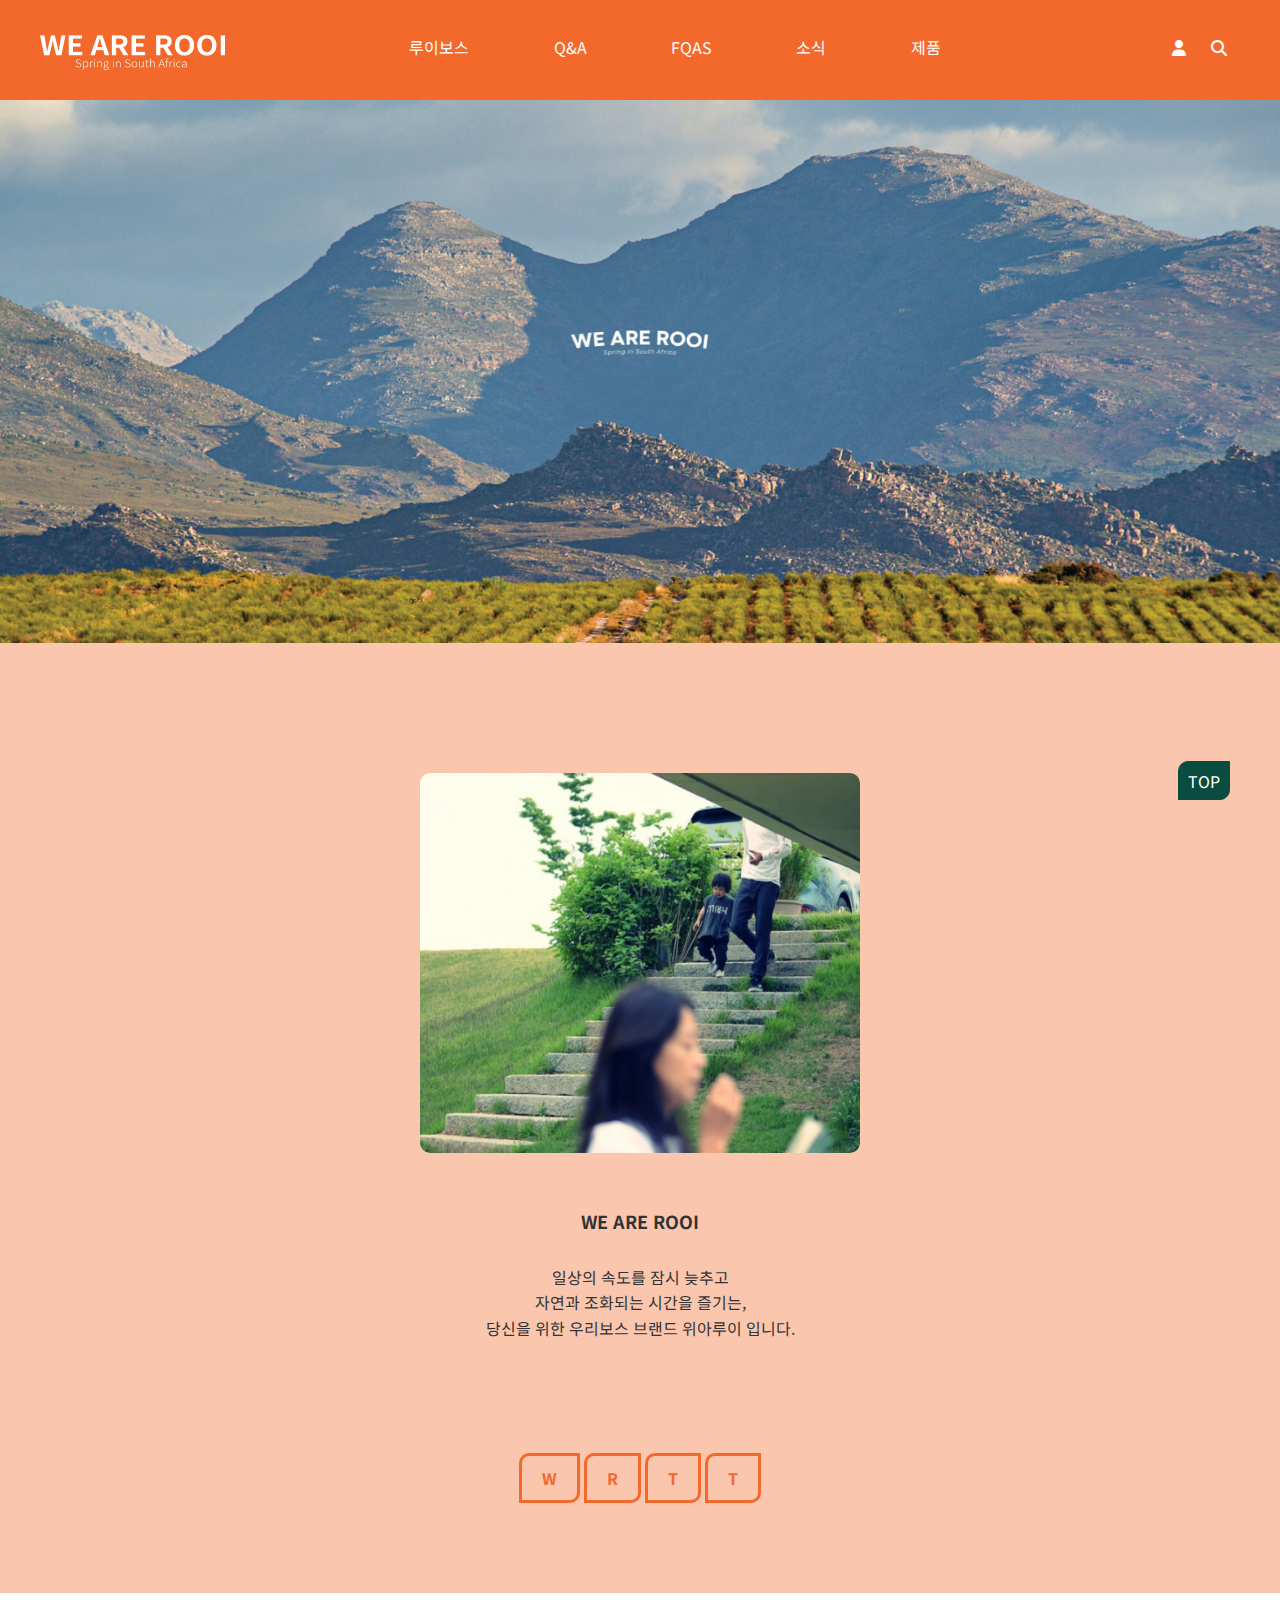
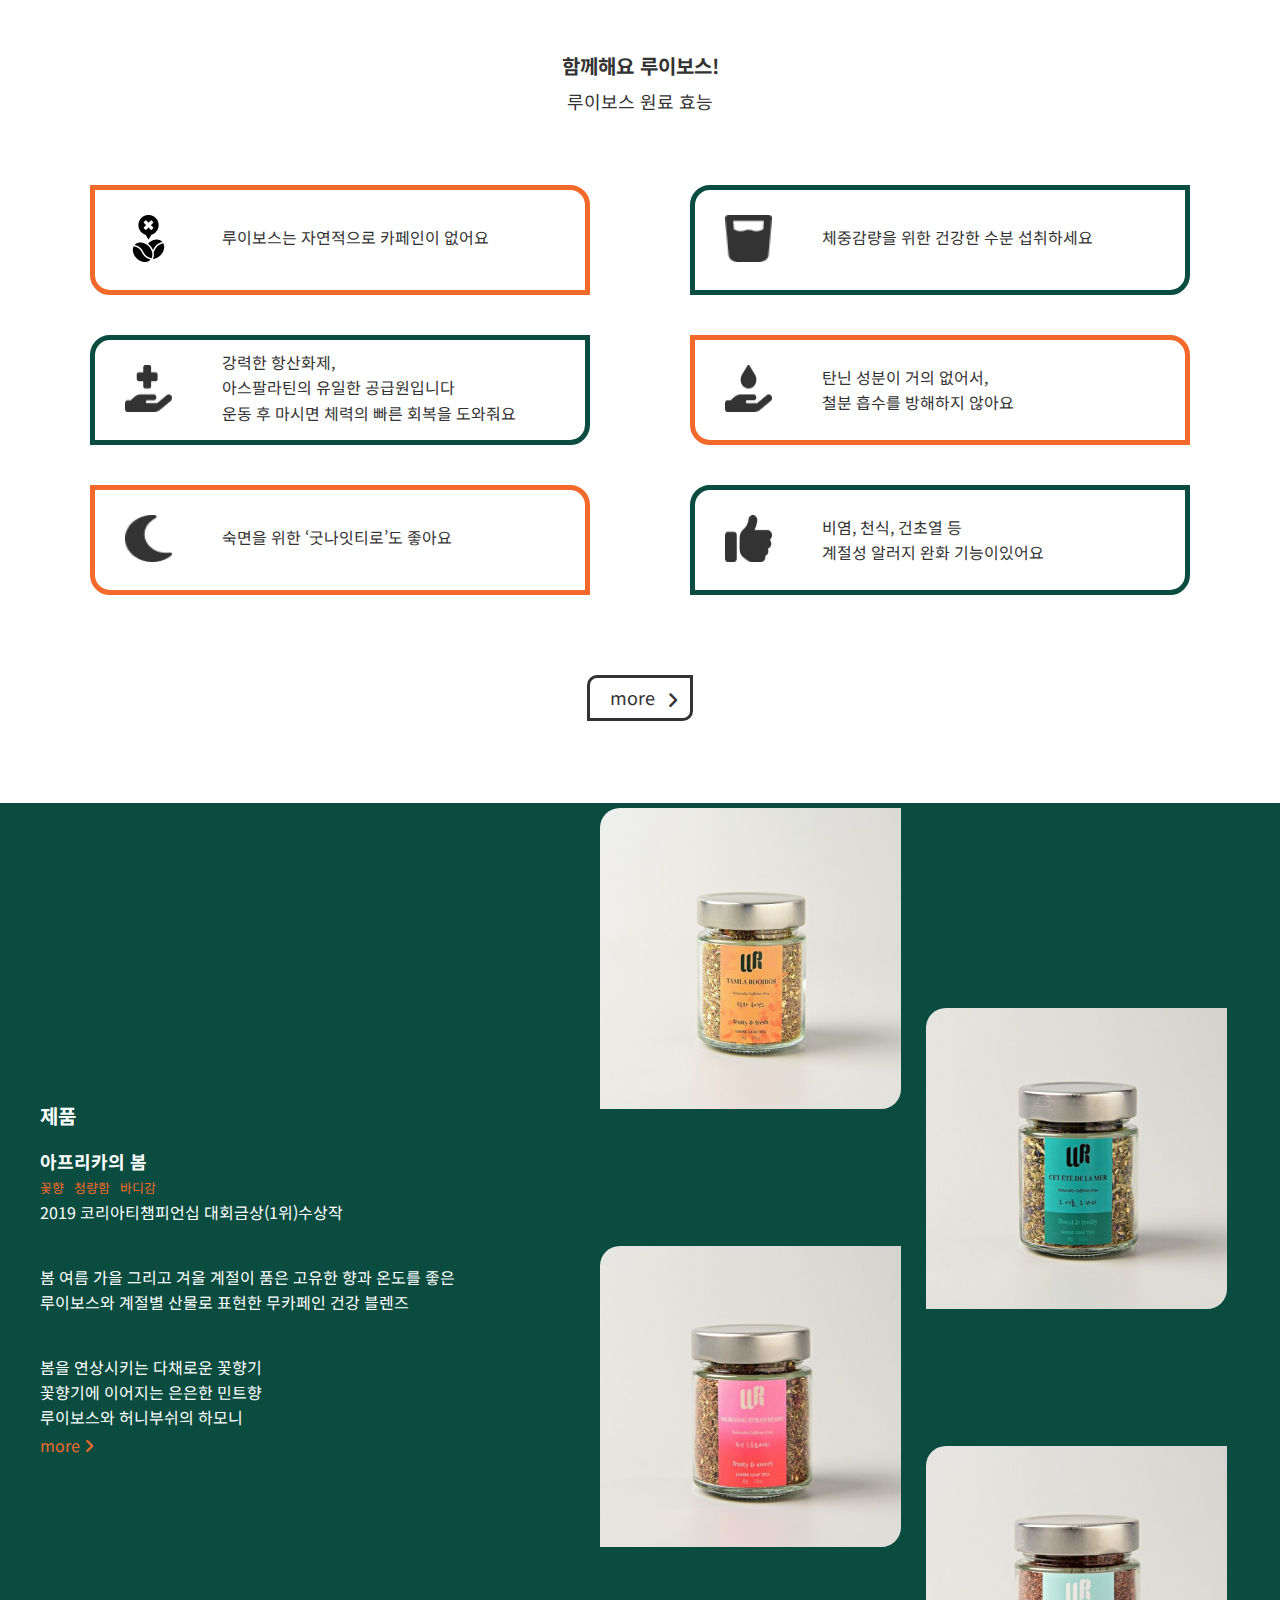
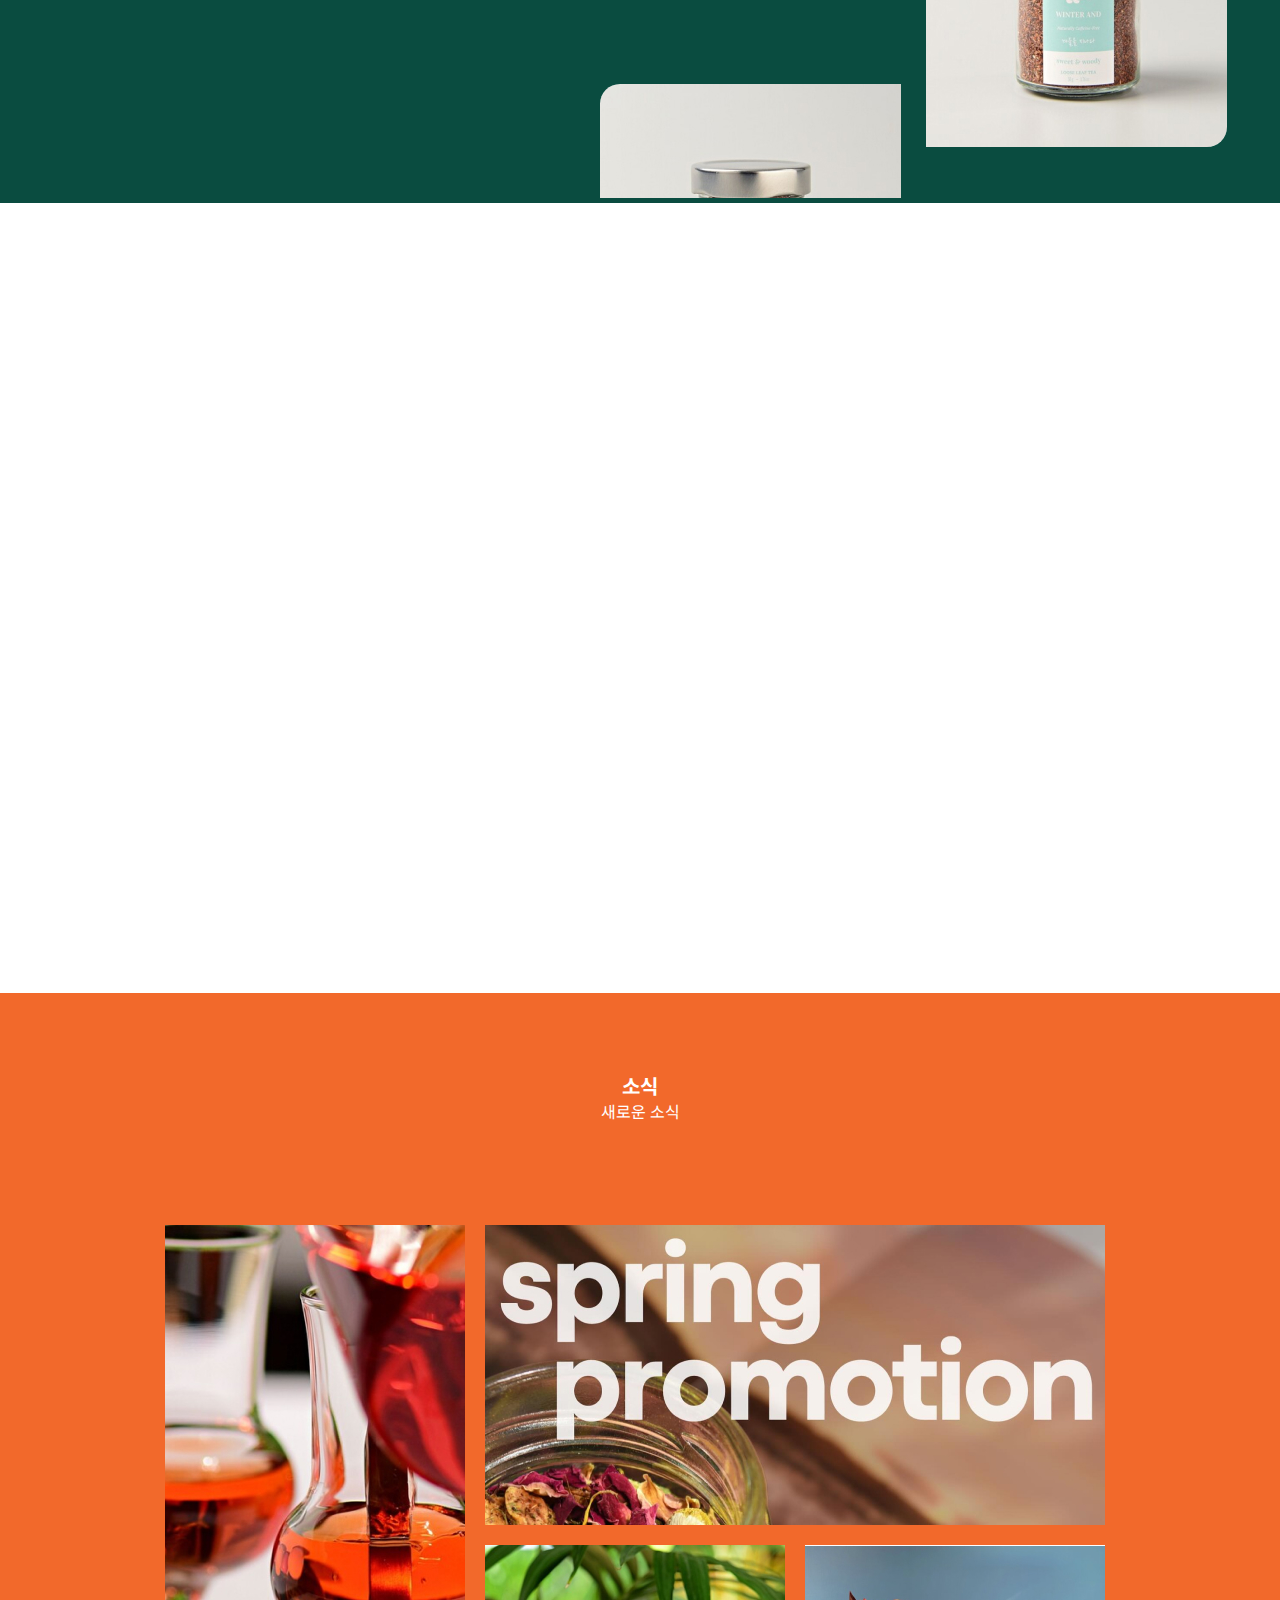
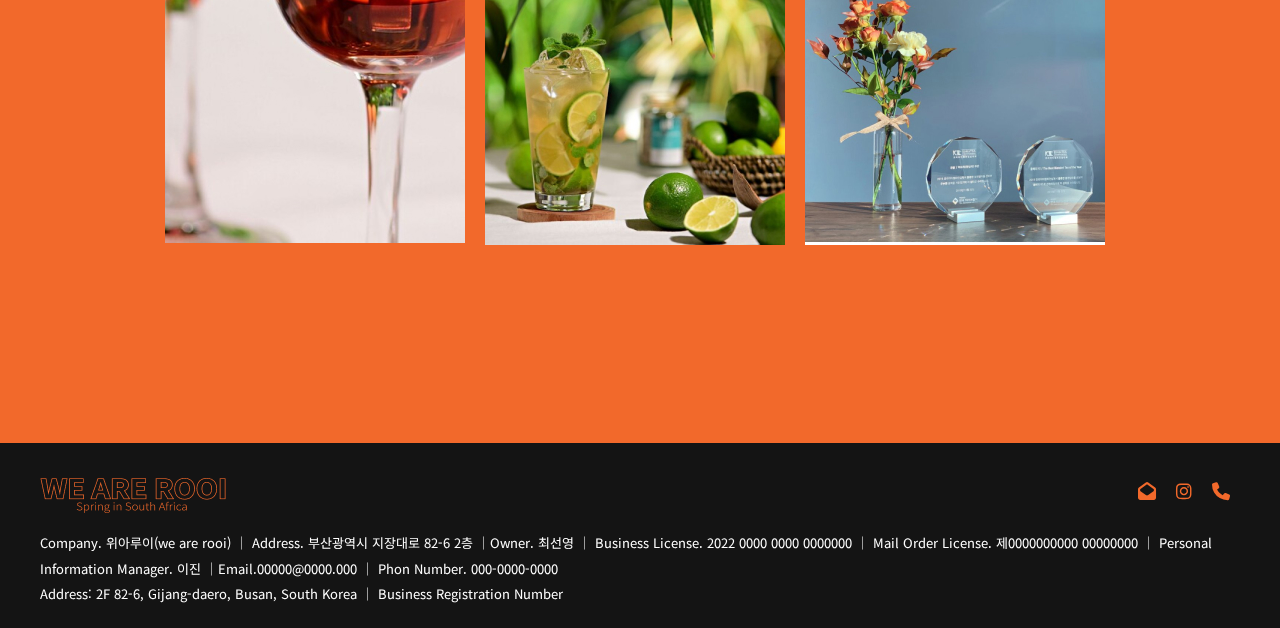
==== index.html @ 3dd84cbd "Add files via upload" ====
<!DOCTYPE html>
<html lang="ko">
<head>
  <meta charset="UTF-8">
  <meta name="viewport" content="width=device-width, initial-scale=1.0">
  <title>위아루이 프로젝트</title>
  <!--파비콘 이미지-->
  <link rel="shortcut icon" type="image/x-icon" href="./images/____QQn_icon.ico">
  <!--아이콘 이미지-->
  <link rel="stylesheet" href="https://cdnjs.cloudflare.com/ajax/libs/font-awesome/6.5.1/css/all.min.css">
  <!--초기화 서식-->
  <link href="./css/reset.css" rel="stylesheet" type="text/css">
  <!--공통서식-->
  <link href="./css/common.css" rel="stylesheet" type="text/css">
  <!--메인서식-->
  <link href="./css/main.css" rel="stylesheet" type="text/css">
  <!--스와이프 슬라이드 서식-->
  <link rel="stylesheet" href="https://cdn.jsdelivr.net/npm/swiper@11/swiper-bundle.min.css">


<style>
  .swiper {
      width: 100%;
      height: 100%;
    }

    .swiper-slide {
      text-align: center;
      font-size: 18px;
      background: #fff;
      display: flex;
      justify-content: center;
      align-items: center;
    }

    .swiper-slide img {
      display: block;
      width: 100%;
      height: 100%;
      object-fit: cover;
    }
    .swiper {
      margin-left: auto;
      margin-right: auto;
    }
</style>
</head>
<body>
  <!--헤더 영역 시작-->
  <header>
    <div class="h_eader">
    <nav class="gnb">
        <h1>
          <a href="#" title="">
            <img src="./images/h1_header.png" alt="헤더 로고">
          </a>
        </h1>

        <ul class="n_ul01">
          <li >
            <a href="#" title="루이보스">루이보스</a>
          </li>
          <li><a href="#" title="Q&A">Q&A</a></li>
          <li><a href="#" title="FQAS">FQAS</a></li>
          <li>
            <a href="#" title="소식">소식</a>
          </li>
          <li>
            <a href="#" title="제품">제품</a>
          </li>
        </ul>

        <ul class="n_ul02">
        <li>
          <a href="#" title="로그인">
            <i class="fa-solid fa-user"></i>
          </a>
        </li>
        <!--검색창-->
        <fieldset id="search_box">
          <input type="search" id="search">
          <label for="search">
            <i class="fa-solid fa-magnifying-glass"></i>
          </label>
        </fieldset>
      </ul>  
    </nav>

    <div class="h_bottom">
      <div class="h_bot">
        <nav>
          <ul >
            <li>
              <a href="#" title="루이보스란?">루이보스란?</a>
            </li>
            <li>
              <a href="#" title="효능">효능</a>
            </li>
          </ul>
  
          <ul></ul>
          <ul></ul>
          <ul class="hidden2">
            <li>
              <a href="#" title="프로모션">프로모션</a>
            </li>
            <li>
              <a href="#" title="인스타">인스타</a>
            </li>
          </ul>
  
          <ul class="hidden3">
            <li><a href="#" title="오리지널">오리지널</a></li>
            <li><a href="#" title="블렌딩">블렌딩</a></li>
            <li><a href="#" title="콤부차">콤부차</a></li>
            <li><a href="#" title="티웨어">티웨어</a></li>
          </ul>
        </nav>
      </div>
    </div>

  </div>
</header>

  <!--main-->
  <main>
    <div class="swiper mySwiper">
      <div class="swiper-wrapper">
        <div class="swiper-slide">
          <img src="./images/wearerooi_main.jpg" alt="슬라이드1">
        </div>
        <div class="swiper-slide">
          <img src="./images/wearerooi_main2.jpg" alt="슬라이드2">
        </div>
        <div class="swiper-slide">
          <img src="./images/wearerooi_main3.jpg" alt="슬라이드3">
        </div>
      </div>
      <!-- <div class="swiper-button-next"></div>
      <div class="swiper-button-prev"></div>
      <div class="swiper-pagination"></div> -->
    </div>


    <!--컨텐츠 1 / 버튼으로 넘어가는 슬라이드-->
    <section class="slide02" id="result">
      <h2 class="hide">컨텐츠 1</h2>
      <article>
        <div class="b_cont">
          <input type="radio" name="a" id="btn01" checked>
          <input type="radio" name="a" id="btn02">
          <input type="radio" name="a" id="btn03">
          <input type="radio" name="a" id="btn04">
        
          <div class="t_cont">
            <ul>
              <li>
                <img src="./images/slide1.jpg" alt="위아루이">
                  <h3>WE ARE ROOI</h3>
                  <p>일상의 속도를 잠시 늦추고 <br> 자연과 조화되는 시간을 즐기는, <br>
                  당신을 위한 우리보스 브랜드 위아루이 입니다.
                  </p>
              </li>
  
              <li>
                <img src="./images/slide2.jpg" alt="루이보스">
                  <h3>ROOIBOS</h3>
                  <p>
                  자연 친화적인 루이보스.
                  전 세계 6대 꽃의 왕국에서 18개월의 긴 시간 동안 천천히 자랍니다. 여름과 초가을
                  사이에 수확된 싱그러운 루이보스는 아프리카의 뜨거운 태양 아래 물과 바람을 받아  
                  들이며 발효됩니다. 이 때 루이보스는 38도의 온도로 14시간동안 땀을 흘리는데요
                  이 과정에서 루이보스만의 깊은 호박색과 독특한 향미를 갖게 됩니다.
                  </p>
              </li>
  
              <li>
                <img src="./images/slide3.jpg" alt="a cup of tea">
                  <h3>A CUP OF TEA</h3>
                  <p>차 한 잔 이상의 가치, <br>
                    위아루이는 이미 우리 앞에 와 있는 소중한 것들을 경험하고 감상하기 위한 여유로운 마음가짐을 제안합니다.
                  </p>
              </li>
  
              <li>
                <img src="./images/slide4.jpg" alt="WE THINK">
                  <h3>WE THINK</h3>
                  <p>우리는 이 맑은 루이보스가 보다 많은 이들의 라이프스타일과 맞닿을 수 있는 방법을 생각합니다. 또 다른 자연을 품은 임산부, 주말에 만났던 자연을 회상하는 직장인, 단 한 번의 이륙을 위해 모험을 연속하는 서퍼, 자연과 사람을 공간으로 이어주는 목수 등   자연을 닮은 이들이 루이보스를 만나는데 한계가 없는 접점을 찾아갑니다. <br>
                    당신과 당신이 사랑하는 이들의 건강한 일상을 기원하며,
                  </p>
              </li>
            </ul>
          </div>
        </div>
  
        <div class="b_cont">
          <label for="btn01" class="btn btn01" onclick="colorChange('#FAC6AE')">W</label>
          <label for="btn02" class="btn btn02" onclick="colorChange('#C1D0CD')">R</label>
          <label for="btn03" class="btn btn03" onclick="colorChange('#FAC6AE')">T</label>
          <label for="btn04" class="btn btn04" onclick="colorChange('#C1D0CD')">T</label>
        </div>
      </article>
    </section>

    <!--함께하면 좋은 루이보스-->
    <section class="cont_02">
      <h2 class="hide">컨텐츠 1</h2>
      <article class="up_cont" >
        <h3>함께해요 루이보스!</h3>
        <p>루이보스 원료 효능</p>


        <article class="up_cont2">
          <h2 class="hide">컨텐츠 1</h2>
          <ul class="l_up"> 
            <li class="orange">
              <img src="./images/icon01.png" alt="루이보스">
              <p>루이보스는 자연적으로 카페인이 없어요</p>
            </li>
            <li class="green">
              <img src="./images/icon03.png" alt= "회복">
              <p>강력한 항산화제, <br>
                아스팔라틴의 유일한 공급원입니다<br>
                운동 후 마시면 체력의 빠른 회복을 도와줘요</p>
            </li>
            <li class="orange">
              <img src="./images/icon05.png" alt= "달">
              <p>숙면을 위한 ‘굿나잇티로’도 좋아요</p>
            </li>
          </ul>

          <ul class="r_up">
            <li class="green">
              <img src="./images/icon02.png" alt="물컵">
              <p>체중감량을 위한 건강한 수분 섭취하세요</p>
            </li>
            <li class="orange">
              <img src="./images/icon04.png" alt="흡수">
              <p>탄닌 성분이 거의 없어서, <br>
                철분 흡수를 방해하지 않아요</p>
            </li>
            <li class="green">
              <img src="./images/icon06.png" alt="완화">
              <p>비염, 천식, 건초열 등 <br>
                계절성 알러지 완화 기능이있어요</p>
            </li>
          </ul>
      </article>
        <!--상세페이지로 이동more아이콘-->
        <div class="more">
          <p class="more_p01">
            <a href="#" title="">
              more
            </a>
            <i class="fa-solid fa-angle-right"></i>
          </p>
        </div>
      </article>
    </section>

    <!--제품-->
    <section class="shop">
      <h2 class="hide">컨텐츠 1</h2>
      <div>
        <article class="l_product">
          <input type="radio" name="b" id="b_btn01">
          <input type="radio" name="b" id="b_btn02">
          <input type="radio" name="b" id="b_btn03">
          <input type="radio" name="b" id="b_btn04">
          <input type="radio" name="b" id="b_btn05">
          <input type="radio" name="b" id="b_btn06">
          <input type="radio" name="b" id="b_btn07">
          <input type="radio" name="b" id="b_btn08">
          <input type="radio" name="b" id="b_btn09">
          <div class="explan"> 
            <h3>제품</h3>
            <!--여기 컨텐츠가 바뀌어야함-->
            <ul class="explain">
              <!--li태그 내용이사라지면서 담 li 태그가 나온다-->
              <!--아프리카의봄-->
              <li class="pro_cont01 ex_pro">
                <h4>아프리카의 봄</h4>
                <ul class="point_pro">
                  <li>꽃향</li>
                  <li>청량함</li>
                  <li>바디감</li>
                </ul>
                <p>2019 코리아티챔피언십 대회금상(1위)수상작</p>
                <p>
                  봄 여름 가을 그리고 겨울 계절이 품은 고유한 향과 온도를 좋은 <br>
                  루이보스와 계절별 산물로 표현한 무카페인 건강 블렌즈</p>
                <p>
                  봄을 연상시키는 다채로운 꽃향기<br>
                  꽃향기에 이어지는 은은한 민트향<br>
                  루이보스와 허니부쉬의 하모니
                </p>
              </li>
  
              <li class="pro_cont02 ex_pro">
                <h4>그 여름 그 바다</h4>
                <ul>
                  <li>열대과일향</li>
                  <li>청량함</li>
                  <li>바디감</li>
                </ul>
                <p>자연 허브와 시원한 망고향의 조화를 느껴요!</p>
                <p>
                  봄 여름 가을 그리고 겨울 계절이 품은 고유한 향과 온도를 좋은 <br>
                  루이보스와 계절별 산물로 표현한 무카페인 건강 블렌즈</p>
                <p>
                  트로피컬 감촉의 달콤함<br>
                  그린 루이보스의 은은한 초컬릿향<br>
                  싱그럽게 전해오는 여름의 청량감
                </p>
              </li>
              <li class="pro_cont03 ex_pro">
                <h4>모닝 스트로베리</h4>
                <ul>
                  <li>과일향</li>
                  <li>단맛</li>
                  <li>바디감</li>
                </ul>
                <p>섬세하고 풍부한 향미로 따뜻한 하루를 시작하세요</p>
                <p>
                  조화로운 블렌딩에 깃든 우아한 향미<br>
                  가을의 색을 담은 깊고 청아한 수색
                </p>
                <p>
                  아침을 깨우는 싱그러운 딸기와 사과<br>
                  그리고 달콤한 캐러멜향의 조화<br>
                </p>
              </li>
              <li class="pro_cont04 ex_pro">
                <h4>겨울을 지나다</h4>
                <ul>
                  <li>고구마향</li>
                  <li>구수함</li>
                  <li>바디감</li>
                </ul>
                <p>카페인 없이 나를 사색하는 안온한 밤</p>
                <p>
                  봄 여름 가을 그리고 겨울 계절이 품은 고유한 향과 온도를 좋은 <br>
                  루이보스와 계절별 산물로 표현한 무카페인 건강 블렌즈</p>
                <p>
                  루이보스의 감칭맛과 잘 어울리는고구마의 달콤하고 구수한 향미<br>
                  벨벳처럼 부드럽게 이어지는잔잔한 캐러멜향의 따스함
                </p>
              </li>
              <li class="pro_cont05 ex_pro">
                <h4>바닐라 루이보스</h4>
                <ul>
                  <li>바닐라향</li>
                  <li>단맛</li>
                  <li>바디감</li>
                </ul>
                <p>안온한 밤을 위한 굿나잇티</p>
                <p>
                  안온한밤, 그리고 차 한 잔. 우리의 마음을 조금 더 따스하게 합니다</p>
                <p>
                  루이보스의 묵직한 바디감에 이어<br>
                  오래도록 입 안에 머무는 바닐라의 향기<br>
                  그 부드러운 잔향이 우리 곁에 머무릅니다.
                </p>
              </li>
              <li class="pro_cont06 ex_pro">
                <h4>피치 플럼</h4>
                <ul>
                  <li>과일향</li>
                  <li>단맛</li>
                  <li>바디감</li>
                </ul>
                <p>급랭한 피치플럼을 과일청이나 꿀과 함께 즐겨 보세요!</p>
                <p>
                  동글동글 싱싱하고 푸르른 에너지를 품은 피치플럼 <br>
                  가을의 정취를 닮은 부드러운 과일향. <br>
                  그 사이로 은은하게 피어오르는 장미꽃의 인사를 전합니다.</p>
                <p>
                  산뜻한 그린 루이보스에 내려앉은 천도복숭아와 자두의 다채로운 향미<br>
                  복숭아의 차분한 달콤함에 이어지는 새콤달콤 자두의 은은한 여운
                </p>
              </li>
              <li class="pro_cont07 ex_pro">
                <h4>딸기 루이보스</h4>
                <ul>
                  <li>딸기향</li>
                  <li>바디감</li>
                </ul>
                <p>루이보스 속에 은은하게 스며든 딸기</p>
                <p>
                  안온한 밤, 그리고 차 한 잔 <br>
                  우리의 마음을 조금 더 따스하게 합니다</p>
                <p>
                  루이보스의 바디감에 잔잔하게 스며든 달기의 기분좋은 달콤함<br>
                  밝은 붉은빛이 감도는 우아한 수색 그래고 입 안에 남는 포근한 여운<br>
                </p>
              </li>
              <li class="pro_cont08 ex_pro">
                <h4>우리의 가을</h4>
                <ul>
                  <li>시트러스향</li>
                  <li>구수함</li>
                  <li>바디감</li>
                </ul>
                <p>깊고 청아한 가을의 풍미</p>
                <p>
                  가을의 꽃 메리골드, 제철 단호박과 자연허브로 <br>
                  여름 내 지친 우리 몸에 생기를 더해요!</p>
                <p>
                  가을하늘처럼 청량한 시트러스향<br>
                  깊고 달콤한 다크 초콜릿향<br>
                  삼나무 숲 산책의 정서
                </p>
              </li>
              <li class="pro_cont09 ex_pro">
                <h4>오로라 루이보스</h4>
                <ul>
                  <li>과일향</li>
                  <li>청량함</li>
                  <li>단맛</li>
                </ul>
                <p>오로라는 어떤 맛일까?</p>
                <p>
                  다양한 허브와 과일의 조화로 풍부한 향미를 느껴보세요
                </p>
                <p>
                  파인애플의 달콤함에 이어 은은하게 느껴지는 레몬의 상큼함<br>
                  그린 루이보스의 부드러운 수색과 트로피컬 감촉의 청량한 향미
                </p>
              </li>
            </ul>
        </div>
  
        <p class="more_p02">
          <a href="#" title="">
            more
          </a>
          <i class="fa-solid fa-angle-right"></i>
        </p>
        </article>
  
        <article class="r_product">
          <h2 class="hide">컨텐츠 1</h2>
          <ul class="l_pro">
            <li>
              <label for="b_btn01" class="btn2 b_btn01" >
                <img src="./images/product01.jpg" alt="제품사진1" id="B_btn01">
              </label>
            </li>
            <li>
              <label for="b_btn03" class="btn2 b_btn03">
                <img src="./images/product03.jpg" alt="제품사진3" id="B_btn03">
              </label>
            </li>
            <li>
              <label for="b_btn05" class="btn2 b_btn05">
                <img src="./images/product05.jpg" alt="제품사진5" id="B_btn05">
              </label>
            </li>
            <li>
              <label for="b_btn07" class="btn2 b_btn07">
                <img src="./images/product07.jpg" alt="제품사진7" id="B_btn07"> 
              </label>
            </li>
            <li>
              <label for="b_btn09" class="btn2 b_btn09">
                <img src="./images/product09.jpg" alt="제품사진9" id="B_btn09">
              </label>
            </li>
          </ul>
  
          <ul class="r_pro">
            <li>
              <label for="b_btn02" class="btn2 b_btn02">
                <img src="./images/product02.jpg" alt="제품사진2" id="B_btn02">
              </label>
            </li>
            <li>
              <label for="b_btn04" class="btn2 b_btn04">
                <img src="./images/product04.jpg" alt="제품사진4" id="B_btn04">
              </label>
            </li>
            <li>
              <label for="b_btn06" class="btn2 b_btn06">
                <img src="./images/product06.jpg" alt="제품사진6 " id="B_btn06">
              </label>
            </li>
            <li>
              <label for="b_btn08" class="btn2 b_btn08">
                <img src="./images/product08.jpg" alt="제품사진8" id="B_btn08">
              </label>
            </li>
          </ul>
  
        </article>
      </div>
    </section>

    <!--아프리카의 봄을 선물합니다-->
    <section class="spring">
      <h2 class="hide">컨텐츠 1</h2>
      <article>
        <h3>아프리카의 봄을 선물합니다</h3>
        <p class="p01">세계에서 유일하게 루이보스를 재배할 수 있는 독특한 지역에 기반을 둔<br>
          위아루이의 특별한 루이보스. 2021년 5월 ,루이보스는 지리적 표시 지위를 받은 <br>
          최초의 아프리카 식품이 되어 원산지 보호 지정이 부여되었습니다</p>
        <p class="p02">남아공 케이프 서부/북부에 위치한 16개 지역은 루이보스를 재배할 수 있는 세계 유일<br>
          의 지역으로서 위아루이와 장기 계약을 통해 건강한 루이보스를 제공하는 유기농장은<br>
          이 지역 전체에 퍼져 있습니다.</p>

          <p class="more_p03">
            <a href="#" title="">
              more
            </a>
            <i class="fa-solid fa-angle-right"></i>
          </p>
      </article>
    </section>

    <!--소식-->
    <section class="post">
      <h2 class="hide">컨텐츠 1</h2>
      <article>
        <h3>소식</h3>
        <!--그리드 배치 시작-->
        <p>새로운 소식</p>
        <div class="grid_gallery">
          <figure>
            <img src="./images/post_01.jpg" alt="소식1사진">
            <figcaption>
              <a href="#" title="">Peach Rooibos</a> 
            </figcaption>
          </figure>
          
          <figure>
            <img src="./images/post_02.jpg" alt="소식2사진">
            <figcaption>
              <a href="#" title="">Spring Promotion</a> 
            </figcaption>
          </figure>
          <!-- <figure>
  
            <img href="" alt="">
            <fieldset>
              <a href="#" title=""></a> 
            </fieldset>
          </figure>
  
          <figure>
            <img href="" alt="">
            <fieldset>
              <a href="#" title=""></a> 
            </fieldset>
          </figure> -->
  
          <figure>
            <img src="./images/post_03.jpg" alt="소식 5 사진">
            <figcaption>
              <a href="#" title="">Mojito Edition</a> 
            </figcaption>
          </figure>
  
          <figure>
            <img src="./images/post_04.jpg" alt="소식6사진">
            <figcaption>
              <a href="#" title="">2019 코리아티챔피언십 수상</a> 
            </figcaption>
          </figure>
  
        </div>
      </article>
    </section>

    <a href="#" id="Top">TOP</a>
  </main>


  <!--footer-->
  <footer>
    <div class="f_ooter">
      <nav>
        <div class="f_top">
          <h2>
            <a href="#" title="">
              <img src="./images/h2_footer.png" alt="푸터 로고">
            </a>
          </h2>

          <ul>
            <li>
              <a href="#" title="">
                <i class="fa-solid fa-envelope-open"></i>
              </a>
            </li>
            <li>
              <a href="#" title="">
                <i class="fa-brands fa-instagram"></i>
              </a>
            </li>
            <li>
              <a href="#" title="">
                <i class="fa-solid fa-phone"></i>
              </a>
            </li>
          </ul>
      </div>

        <address>
          <p>Company. 위아루이(we are rooi)
            &#65372; Address. 부산광역시 지장대로 82-6 2층
            &#65372;Owner. 최선영
            &#65372; Business License. 2022 0000 0000 0000000
            &#65372; Mail Order License. 제0000000000 00000000
            &#65372; Personal Information Manager. 이진
            &#65372;Email.00000@0000.000
            &#65372; Phon Number. 000-0000-0000
            <!-- Copyright  Chic line, All Rights Reserved. -->
          </p>
          <p>
            Address: 2F 82-6, Gijang-daero, Busan, South Korea &#65372; Business Registration Number
          </p>
        </address>
    </nav>

    </div>
  </footer>

  <script src="https://cdn.jsdelivr.net/npm/swiper@11/swiper-bundle.min.js"></script>
<!-- Initialize Swiper -->
<script>
  var swiper = new Swiper(".mySwiper", {
    spaceBetween: 0,
    centeredSlides: true,
    autoplay: {
      delay: 2500,
      disableOnInteraction: false,
    },
    pagination: {
      el: ".swiper-pagination",
      clickable: true,
    },
    navigation: {
      nextEl: ".swiper-button-next",
      prevEl: ".swiper-button-prev",
    },
  });
</script>
<script>

    //컨텐츠2 wrtt 색상변경을 위한 함수
    function colorChange(color){
      // console.log(color);// 색상 글자 나와야함
      document.getElementById('result').style.backgroundColor=color;
    };



</script>

<!--마우스 오버시 사진 바뀌는 애니메이션-->
<script>

  const B_btn01 = document.getElementById('B_btn01')
  B_btn01.addEventListener('mouseover',function(){
    this.src='./images/product_01.jpg';
  })
  B_btn01.addEventListener('mouseout',function(){
    this.src='./images/product01.jpg';
  })
  //이걸 쓸려면 마우스 오버를 포기해야함
  // B_btn01.addEventListener('click',function(){
  //   console.log("click")
  //   this.src='./images/product_01.jpg'
  // })

  const B_btn02 = document.getElementById('B_btn02')
  B_btn02.addEventListener('mouseover',function(){
    this.src='./images/product_02.jpg';
  })
  B_btn02.addEventListener('mouseout',function(){
    this.src='./images/product02.jpg';
  })

  const B_btn03 = document.getElementById('B_btn03')
  B_btn03.addEventListener('mouseover',function(){
    this.src='./images/product_03.jpg';
  })
  B_btn03.addEventListener('mouseout',function(){
    this.src='./images/product03.jpg';
  })

  const B_btn04 = document.getElementById('B_btn04')
  B_btn04.addEventListener('mouseover',function(){
    this.src='./images/product_04.jpg';
  })
  B_btn04.addEventListener('mouseout',function(){
    this.src='./images/product04.jpg';
  })

  const B_btn05 = document.getElementById('B_btn05')
  B_btn05.addEventListener('mouseover',function(){
    this.src='./images/product_05.jpg';
  })
  B_btn05.addEventListener('mouseout',function(){
    this.src='./images/product05.jpg';
  })

  const B_btn06 = document.getElementById('B_btn06')
  B_btn06.addEventListener('mouseover',function(){
    this.src='./images/product_06.jpg';
  })
  B_btn06.addEventListener('mouseout',function(){
    this.src='./images/product06.jpg';
  })

  const B_btn07 = document.getElementById('B_btn07')
  B_btn07.addEventListener('mouseover',function(){
    this.src='./images/product_07.jpg';
  })
  B_btn07.addEventListener('mouseout',function(){
    this.src='./images/product07.jpg';
  })

  const B_btn08 = document.getElementById('B_btn08')
  B_btn08.addEventListener('mouseover',function(){
    this.src='./images/product_08.jpg';
  })
  B_btn08.addEventListener('mouseout',function(){
    this.src='./images/product08.jpg';
  })

  const B_btn09= document.getElementById('B_btn09')
  B_btn09.addEventListener('mouseover',function(){
    this.src='./images/product_09.jpg';
  })
  B_btn09.addEventListener('mouseout',function(){
    this.src='./images/product09.jpg';
  })
</script>

</body>
</html>
---- css/common.css ----
@charset "utf-8";
/*기본스타일 3가지 글자 모양 폰트 색상 링크*/
@import url('https://fonts.googleapis.com/css2?family=Noto+Sans+KR:wght@100..900&display=swap');

:root{
  --color01: #333;
  --color02: #F2692B;
  --color03: #0A4C40;
  --color04: #FAC6AE;
  --color05: #C1D0CD;
  --color06: #fff;
  --color07: #141414;
  --font_size_18:18px;
  --font_size_16 :16px;
  --font_size_14:14px;
  --font_wieht_light:200;
  --font_wieht_bold:600;
}

body{ 
  font-family: "Noto Sans KR", sans-serif, Arial;
  font-size: var(--font_size_16);
  color: var(--color01);
  line-height: 160%;
}
a{
  color: var(--color01);
  text-decoration: none;
}

/*헤더 서식*/
.h_eader{
  width: 100%;
  height: 100px;
  background: var(--color02);
}
.h_eader > nav{
  width: 1200px;
  margin: 0 auto;
  /* background: #FAC6AE; */
  display: flex;
  padding: 10px 0px 0px 0px;
  position: relative;
} 
.h_eader > nav >h1{
  padding-top: 25px;
  padding-right: 100px;
}
.h_eader > nav >ul{
  display: flex;
}
/*마우스 오버 내비게이션*/
.gnb:hover + .h_bottom{
  height: 200px;
  z-index: 10;
}

/*루이보스 Q&A 소식 제품있는 ul태그*/
.n_ul01{
  width: 700px;
  height: 24px;
  justify-content: space-evenly;
  padding: 25px 0px 0px 0px;
}

/*마우스 오버 내비게이션 서식*/
.h_bottom{
  width: 100%;
  height: 0px;
  position: absolute;
  top: 100px; left: 0px;
  background: rgba(0,0,0,.5);
  overflow: hidden;
  transition: 0.5s;
}
.h_bot{
  width: 1200px;
  margin: 0 auto;
}
.h_bottom nav{
  width: 700px; 
  margin: 0 auto;
  display: flex;
  padding-left: 230px;
}
.h_bottom nav > ul{
  width: 100px;
}
.h_bottom nav > ul >li{
  padding-top: 20px;

}
.h_bottom nav > ul >li a{
  color: var(--color06);
  font-size: var(--font_size_14);
}
.hidden2{
  padding-left: 90px;
}
.hidden3{
  padding-left: 10px;
}

.n_ul01 > li{}
.n_ul01 > li >a {
  font-size: var(--font_size_16);
  color: var(--color06);
}
.n_ul01 > li >a:hover{text-decoration: underline;}

/*로그인 이랑 검색창 ul태그*/
.n_ul02{
  position: absolute;
  right: 0px;
  padding: 25px 10px 10px 10px;
  display: flex;
}
.n_ul02 i{
  font-size: var(--font_size_24);
  color: var(--color06);
}
.n_ul02 > li{}
.n_ul02 > li > a{}

/*검색창 fieldset 태그*/
#search_box{
  position: relative;
  padding-left: 20px;
}
#search{
  /* display: none; */
  width: 24px;
  height: 30px;
  border: none;
  /* position: relative; */
  background: var(--color02);
}
#search:focus{
  width: 150px;
  transition:.3s;
  border-bottom: 1px solid var(--color06);
}
.fa-magnifying-glass{
  position: absolute;
  right: 3px; top: 5px;
}



/*푸터 서식*/
.f_ooter{
  width: 100%; height: 185px;
  background: var(--color07);
}
.f_ooter > nav{
  width: 1200px; margin: 0 auto;
  position: relative;
}
.f_top{
  display: flex; 
  /* background: var(--color01); */
  padding-top: 10px;
}
.f_top h2{padding-top: 25px;}



.f_ooter ul{
  display: flex;
  position: absolute;
  right: 0px;
}

.f_ooter i{
  color: var(--color02);
  font-size: var(--font_size_18);
  padding: 30px 10px 10px 10px;
}

.f_ooter address{
  padding-top: 10px;
}
.f_ooter address >p{
  font-size: 13px;
  color: var(--color06);
  font-style: normal;
}
---- css/main.css ----
@charset "utf-8";
:root{
  --color01: #333;
  --color02: #F2692B;
  --color03: #0A4C40;
  --color04: #FAC6AE;
  --color05: #C1D0CD;
  --color06: #fff;
  --color07: #141414;
  --font_size_20:20px;
  --font_size_18:18px;
  --font_size_16 :16px;
  --font_size_14:14px;
  --font_size_13:13px;
  --font_wieht_light:200;
  --font_wieht_bold:600;
}
.hide{display: none;}
/*탑버튼*/
#Top{
  position: fixed;
  bottom: 100px; right: 50px;
  width: 50px; height: 30px;
  border: 1px solid #0A4C40;
  background: var(--color03);
  border-radius: 10px 0px 10px 0px;
  text-align: center;
  padding-top: 7px;
  color: var(--color06);
  /* display: none; */
}

/*헤더 아래 이미지*/
.slide01{
  height: 815px;
}
.slide02{
  width: 100%;
  height: 950px;
  background: var(--color04);
}
.slide02 article{
  width: 760px;
  margin: 0 auto;
  /* background: cornflowerblue; */
  padding-top: 100px;
}
.t_cont ul{
  display: flex;
  position: relative;
  transition: 0.3s;
}
.t_cont li{
  /*넓이를 지정해서 */
  width: 1000px;
  height: 650px;
  /* background: coral; */
  text-align: center;
  padding-left: 160px;
}
.t_cont li:last-child{padding-right: 160px;}

.t_cont h3{
  font-size: var(--font_size_20);
}
.t_cont{
  font-size: var(--font_size_18);
  overflow: hidden;
}
.t_cont h3{
  padding-top: 50px;
  font-size: var(--font_size_18);
}

.t_cont p{
  padding-top: 30px;
  font-size: var(--font_size_16);
}
.t_cont img{
  border-radius: 10px;
  width: 440px;height: 380px;
}


/*버튼 스타일*/

.b_cont{
  /* width: 800px; */
  /* height: 50px; */
  text-align: center;
  margin-top: 30px;
}
.b_cont >label:hover{
  background: var(--color03);
  color: var(--color06);
  border: 3px solid var(--color03);
}
.b_cont input{
  display: none;
}
.btn{
  width: 50px;
  height: 50px;
  /* text-align: center; */
  border-radius: 10px 0px 10px 0px;
  border: 3px solid var(--color02);
  padding: 10px 20px;
  line-height: 50px;
  color: var(--color02);
  font-weight: bold;
}

    #btn01:checked ~ .t_cont > ul{left: 0px;}
    #btn02:checked ~ .t_cont > ul{left: -600px;}
    #btn03:checked ~ .t_cont > ul{left: -1200px;}
    #btn04:checked ~ .t_cont > ul{left: -1800px;}

    /*체크가 있는 버튼일떄 sectio의 배경색상 바뀌게 하기*/
    .slide02 ~ #btn01:checked {background-color: var(--color04);}



/*2번째 컨텐츠 함께해요 루이보스*/
.cont_02{
  width: 100%;
  height: 750px;
}
.up_cont{
  width: 1200px ;
  margin: 0 auto;
}
.up_cont h3, .up_cont p{
  text-align: center;
}
.up_cont h3{
  font-size: var(--font_size_20);
  margin: 60px 0px 10px 0px;
}
.up_cont p{
  font-size: var(--font_size_18);
  margin-bottom: 30px;
}
/*ul 태그 정렬*/
.up_cont2{
  display: flex;
  /* background: #c7c7c7; */
}

.up_cont2 p{
  text-align: left;
  font-size: var(--font_size_16);
  padding-left: 50px;
}
.up_cont2> ul{
  margin: 0 auto;
}
.up_cont2> ul >li{
  display: flex;
  width: 490px;
  height: 100px;
  /* background: cornflowerblue; */
  /* padding: 10px; */
  text-align: center;
  margin: 40px 0px;
}
.up_cont2> ul >li >img{
  width: 47px;
  height: 47px;
  /* padding: 20px; */
  padding-top: 25px;
  padding-left: 30px;
}
/*li태그안 이미지랑 p 태그*/
.up_cont2 li,  .up_cont2 p{}

/*p 태그 padding 값을 위해 li태그 지정*/
.up_cont2 li:first-child p{padding-top: 35px;}
.l_up li:nth-child(2) p{padding-top: 10px;}
.l_up li:nth-child(3) p{padding-top: 35px;}
.r_up li:nth-child(2) p{padding-top: 25px;}
.r_up li:nth-child(3) p{padding-top: 25px;}

/*li태그 border값*/
.orange{
  border: 5px solid var(--color02);
  border-radius: 0px 20px 0px 20px;
}
.green{
  border: 5px solid var(--color03);
  border-radius: 20px 0px 20px 0px;
}

/*상세페이지 이동 more태그 서식*/
.more{width: 1200px; margin-top: 40px;}
.more_p01{
  width: 100px;
  height: 40px;
  border: 3px solid #333;
  border-radius: 10px 0px 10px 0px ;
  position: relative;
  color: #333;
  margin: 0 auto;
}
.more_p01 a{
  position: absolute;
  top: 7px;right: 35px;
}
.more_p01 i{
  position: absolute;
  top:14px; right: 12px;
}





/*제품 서식*/
.more_p02{
  padding-top: 30px;
  position: absolute;
  top: 300px;
}
.more_p02 a{
  color: var(--color02); 
}
.more_p02 i{
  color: var(--color02);
}



/*제품 컨텐츠 시작*/
.shop{
  width: 100%;
  height: 1000px;
  background-color: var(--color03);
}
.shop > div{
  width: 1200px;
  /* height: 100%; */
  margin: 0 auto;
  display: flex;
  position: relative;
}


/*제품 상세*/
.l_product{
  width: 500px;
  height: 350px;
  /* background: var(--color04); */
  overflow: hidden;
  color: var(--color06);
  position: absolute;
  left: 0px;
  top: 300px;
}
.l_product input{display: none;}
.l_product > div >h3{
  padding-bottom: 20px;
}
.l_product div >h3{
  font-size: var(--font_size_20);
}

/*바뀌는 부분 li 를 감싸는 ul*/
.explain h4{
  font-size: var(--font_size_18);
  
}
.explain p{
  font-size: var(--font_size_16);
  padding-bottom: 40px;
  line-height: 25px;
  width: 500px;
}

/*주황 13px 글씨 설정*/
.explain{
  display: flex;
  position: relative;
}
.explain ul{
  display: flex;
  padding-bottom: 0px;

}
.explain ul>li{
  font-size: var(--font_size_13);
  color: var(--color02);
  padding-right: 10px;
}

/*pro_cont010203들의 값*/
.ex_pro{
  width: 500px;
  margin-right: 100px;
}

/*제품 이미지*/

.r_product{
  width: 665px;
  height: 990px;
  /* background: var(--color05); */
  position: absolute;
  right: 0px;
  display: flex;
  overflow: hidden;
  overflow-y: scroll;
  padding-top: 5px;
}
.r_product::-webkit-scrollbar{
  display: none;
}
.r_product img{
  border-radius: 20px 0px 20px 0px;
}
.l_pro ,.r_pro{
  padding-left: 25px;
}

.l_pro li , .r_pro li{
  padding-bottom: 130px;
}
.l_pro li:last-child{
  padding-bottom: 0px ;
}
.r_pro li:first-child{
  padding-top: 200px;
}

/*제품 이미지를 클릭했을때 제품 상세 바뀌게 하기
라디오버튼에 checked 가 있을때  lfex한 li태그를 움직이게 하기
*/
#b_btn01:checked ~ .explan >ul{left: 0px;}
#b_btn02:checked ~ .explan >ul{left: -600px;}
#b_btn03:checked ~ .explan >ul{left: -1200px;}
#b_btn04:checked ~ .explan >ul{left: -1800px;}
#b_btn05:checked ~ .explan >ul{left: -2400px;}
#b_btn06:checked ~ .explan >ul{left: -3000px;}
#b_btn07:checked ~ .explan >ul{left: -3600px;}
#b_btn08:checked ~ .explan >ul{left: -4200px;}
#b_btn09:checked ~ .explan >ul{left: -4800px;}



/*컨텐츠 4 아프리카의 봄을 선물합니다*/
.spring{
  width: 100%;
  height: 790px;
  background-image: url(../images/cont_4_img.jpg);
  background-repeat: no-repeat;
  background-size: cover;
  background-attachment: fixed;
}
.spring article{
  width:  700px;
  margin: 0 auto;
  text-align: center;
}
.spring h3{
  font-size: var(--font_size_20);
  color: var(--color06);
  padding: 150px 0px 100px 0px;
}

.spring p{
  color: var(--color06);
}
.spring p >a{
  color: var(--color06);
}

.p01, .p02{
  text-align: left;
}
.p01{
  padding: 30px 0px 30px 90px;
}
.p02{
  padding: 30px 0px 100px 90px;
}

/*more 서식*/
.more_p03{
  width: 100px;
  height: 40px;
  border: 3px solid var(--color06);
  border-radius: 10px 0px 10px 0px ;
  position: relative;
  margin: 0 auto;
}
.more_p03 a{
  position: absolute;
  top: 7px;right: 35px;
}
.more_p03 i{
  position: absolute;
  top:14px; right: 12px;
}


/*컨텐츠 5 소식*/
.post article > h3{
  text-align: center;
  padding: 80px 0px 0px 0px;
  font-size: var(--font_size_20);
  color: var(--color06);
}
.post article >p{
  font-size: var(--font_size_16);
  text-align: center;
  color: var(--color06);
  padding-bottom: 80px;
}
.post{
  width: 100%;
  height: 1050px;
  background: var(--color02);
}
.post > article{
  width: 1030px;
  margin: 0 auto;
  /* background: var(--color04); */
}
/*a 태그 서식*/
figcaption >a{
  display: block;
  height: 100%;
  text-decoration: none;
  color: var(--color06);
  font-size: var(--font_size_20);
}

/*그리드 서식*/

.grid_gallery{
  display: grid;
  grid-gap: 20px;
  padding: 20px 20px 20px 40px;
  /* background: var(--color05); */
  grid-template-columns: repeat(3,300px);
  grid-template-rows: repeat(2,300px );
  grid-template-areas: 
  "g01 g02 g02"
  "g01 g05 g06";
}
.grid_gallery >figure>img{
  width: 100%;
}

.grid_gallery figure:first-child{ grid-area: g01;}
.grid_gallery figure:nth-child(2){grid-area: g02;}
.grid_gallery figure:nth-child(3){grid-area: g05;}
.grid_gallery figure:last-child{grid-area: g06;}

/*상세페이지로 이동하는거 서식*/
.grid_gallery figcaption{
  height: 300px;
  background-color: rgba(0,0,0,.7);
  position: relative; 
  top: 0px;
  transition: 0.5s;
}
/*1번 이미지만 따로 서식 적용*/
.grid_gallery figure:first-child >figcaption{
  height: 619px !important;
  background-color: rgba(0,0,0,.7);
  position: relative; 
  top: 0px;
  transition: 0.5s;
}
/*마우스 오버시 나오는거*/
.grid_gallery figcaption{display: none;}
.grid_gallery figure:hover > figcaption{
  display: block;
  top: -307px;
}
/*1번 이미지만 따로 서식 적용*/
.grid_gallery figure:first-child:hover >figcaption{
  display: block;
  top: -625px ;
}
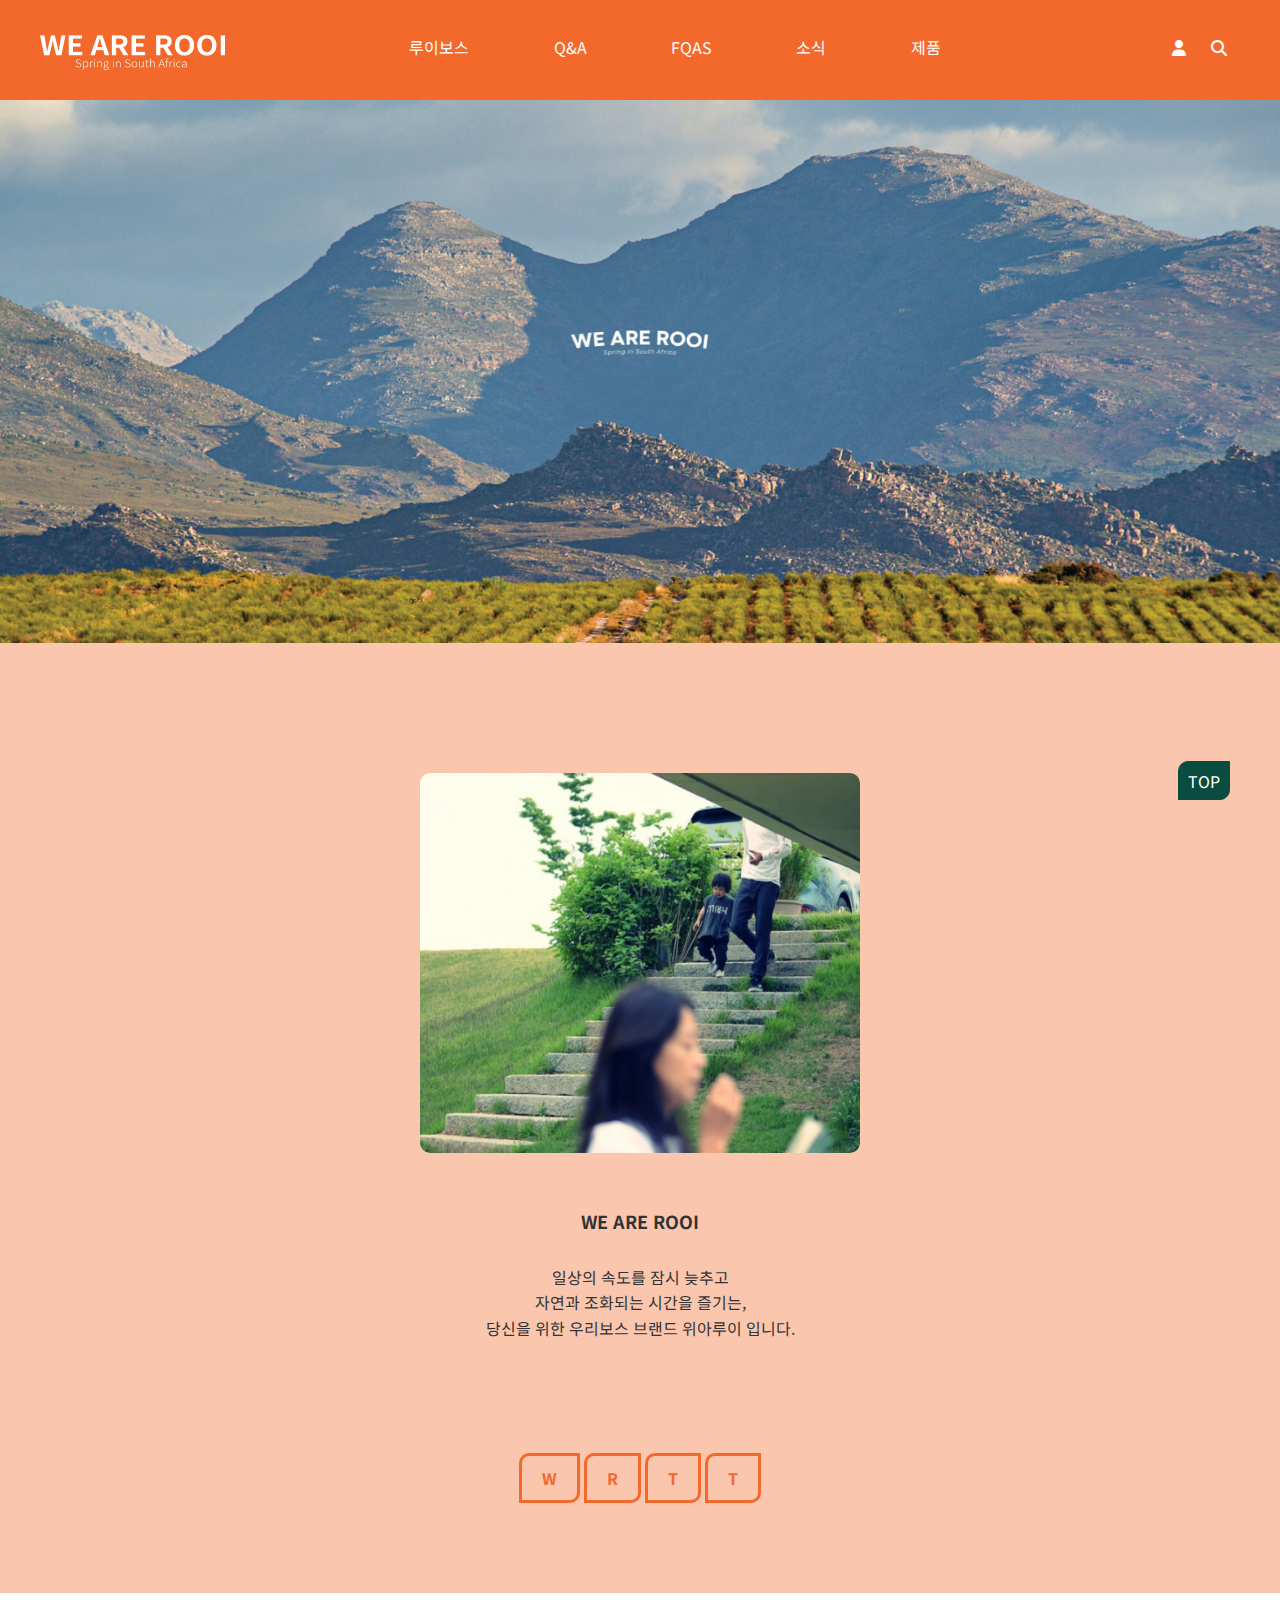
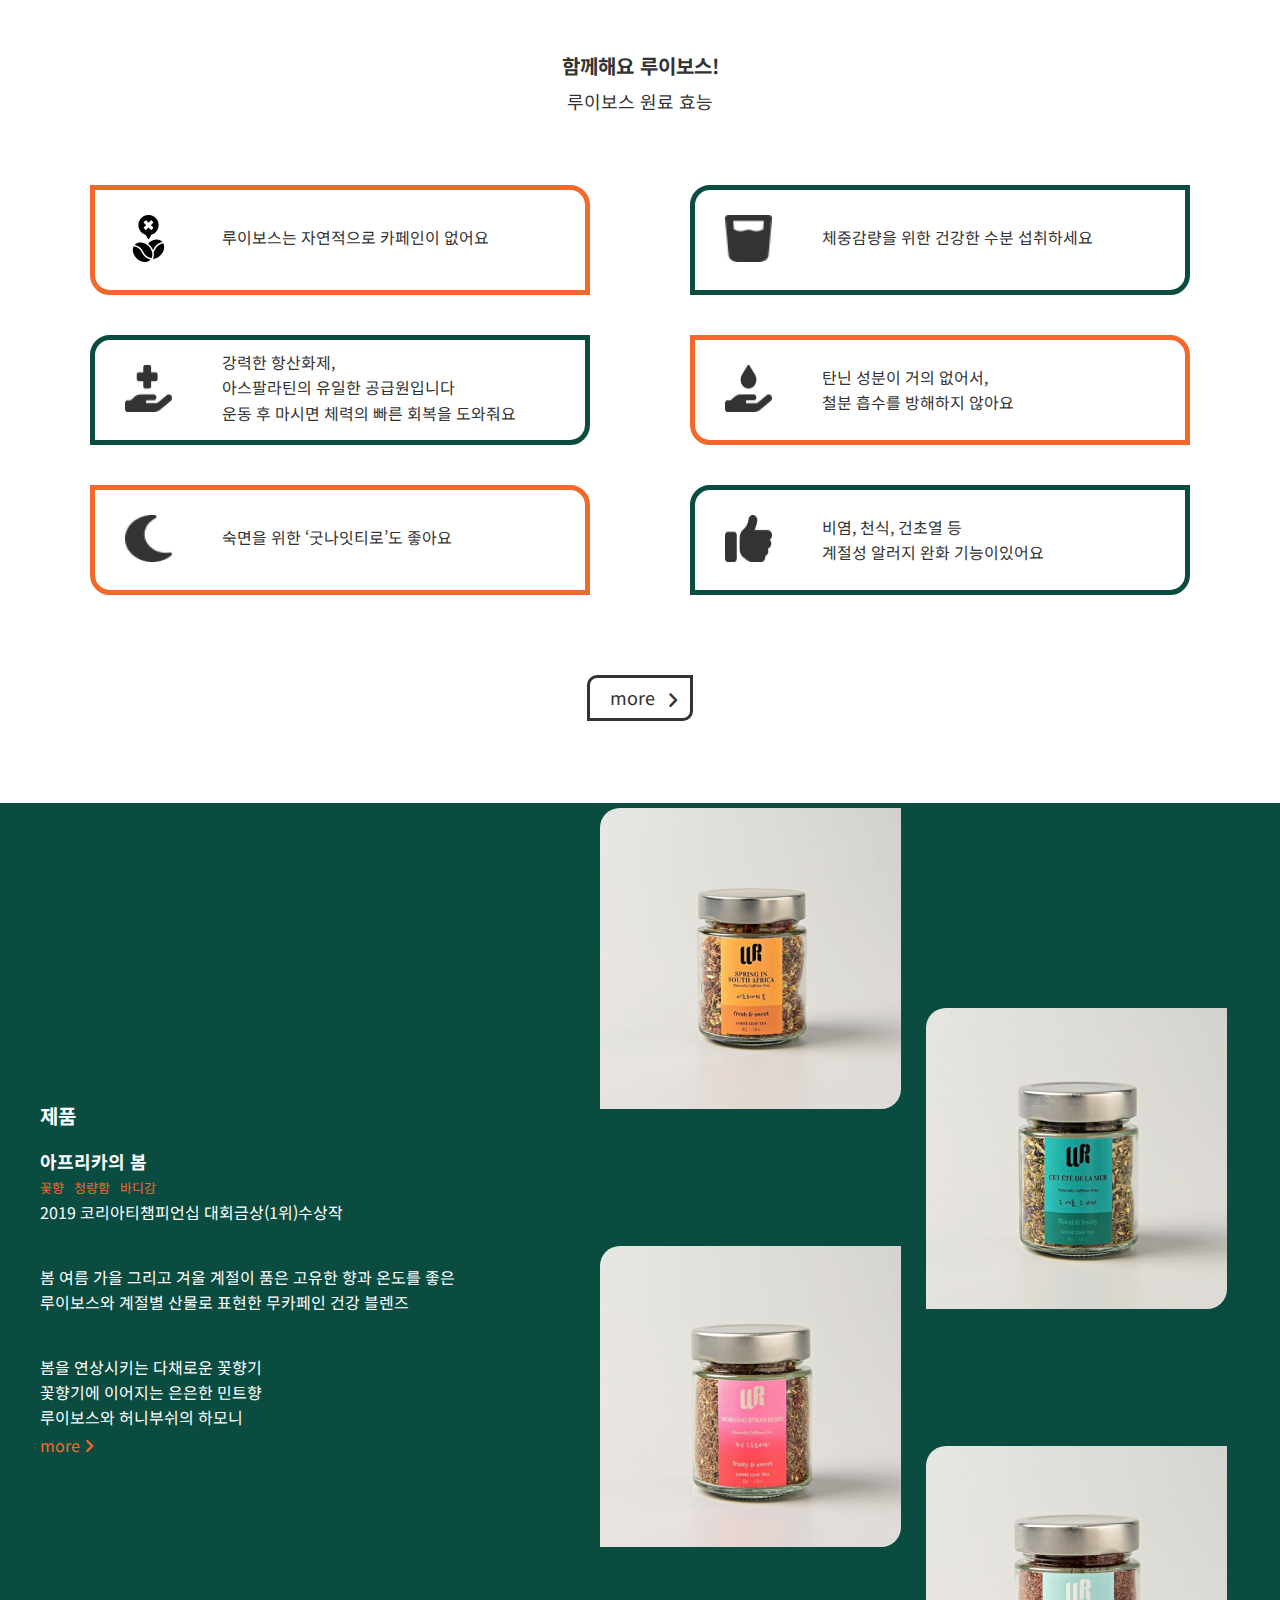
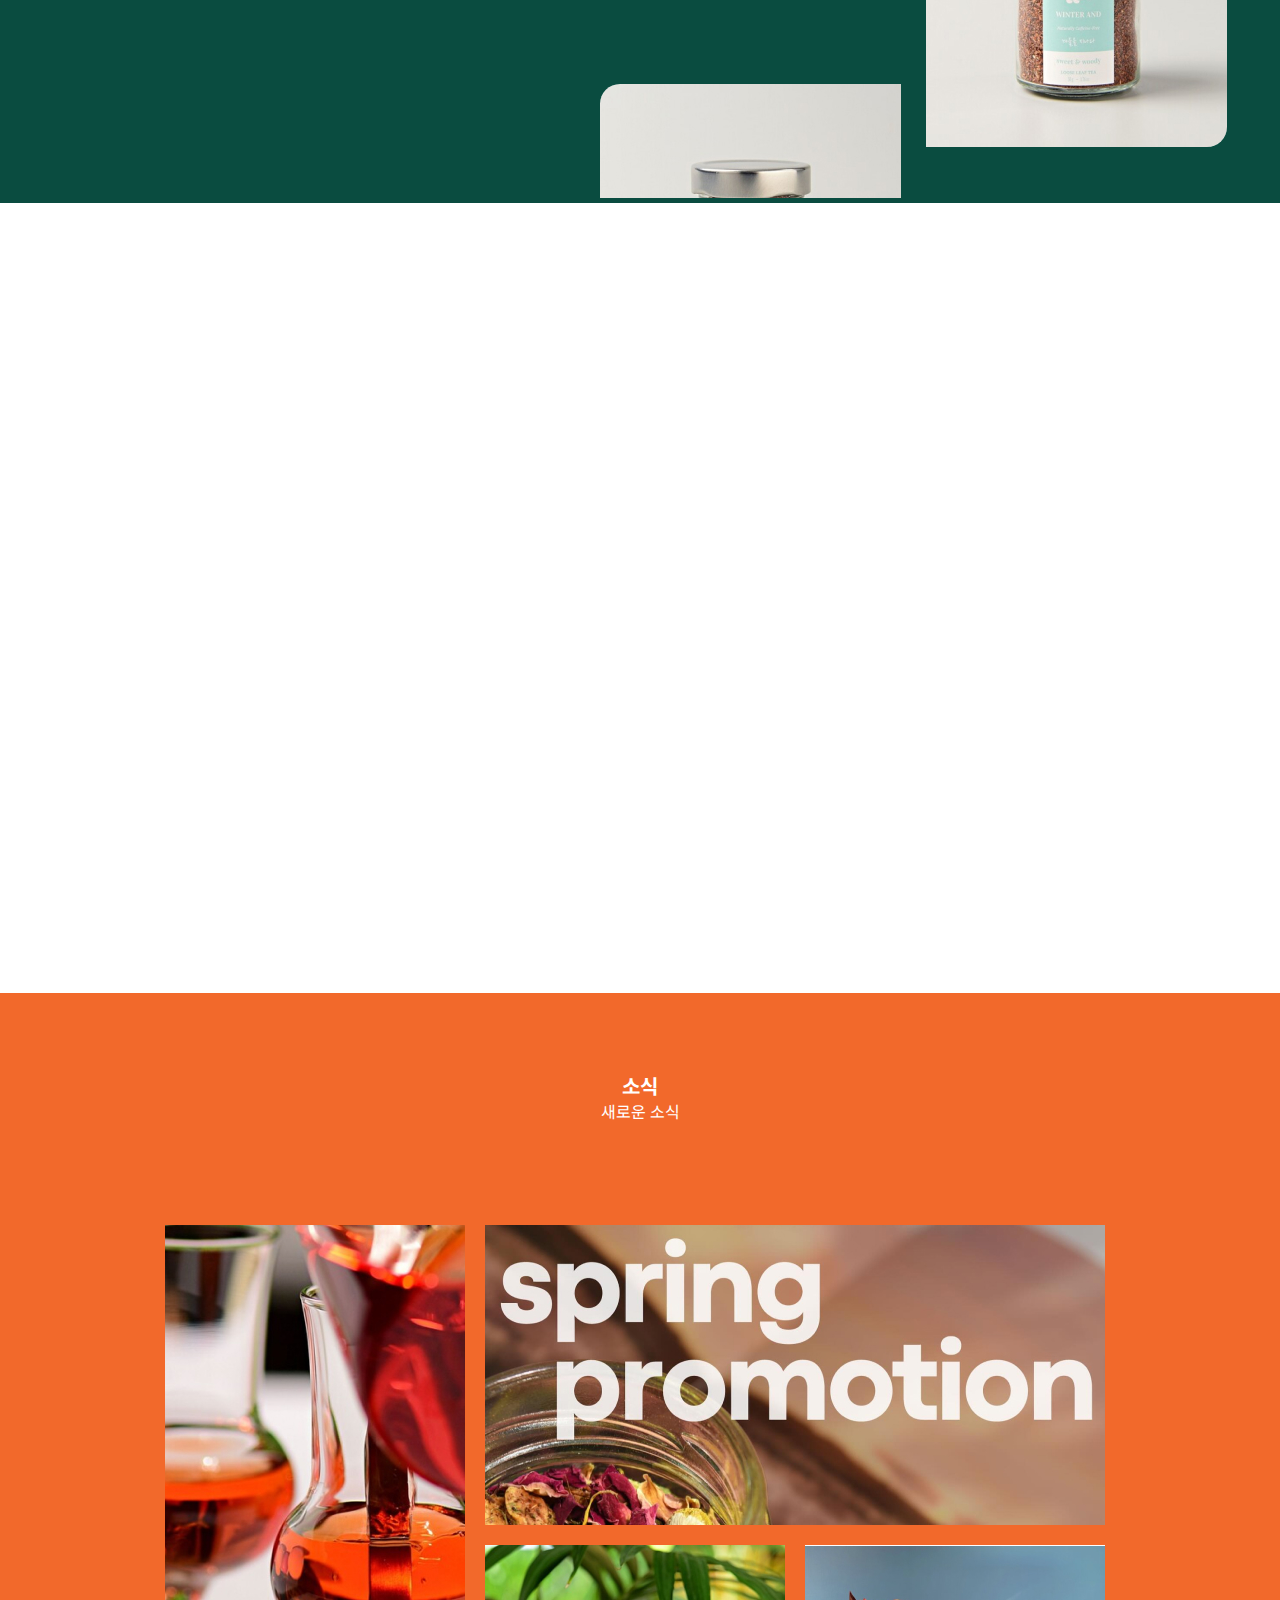
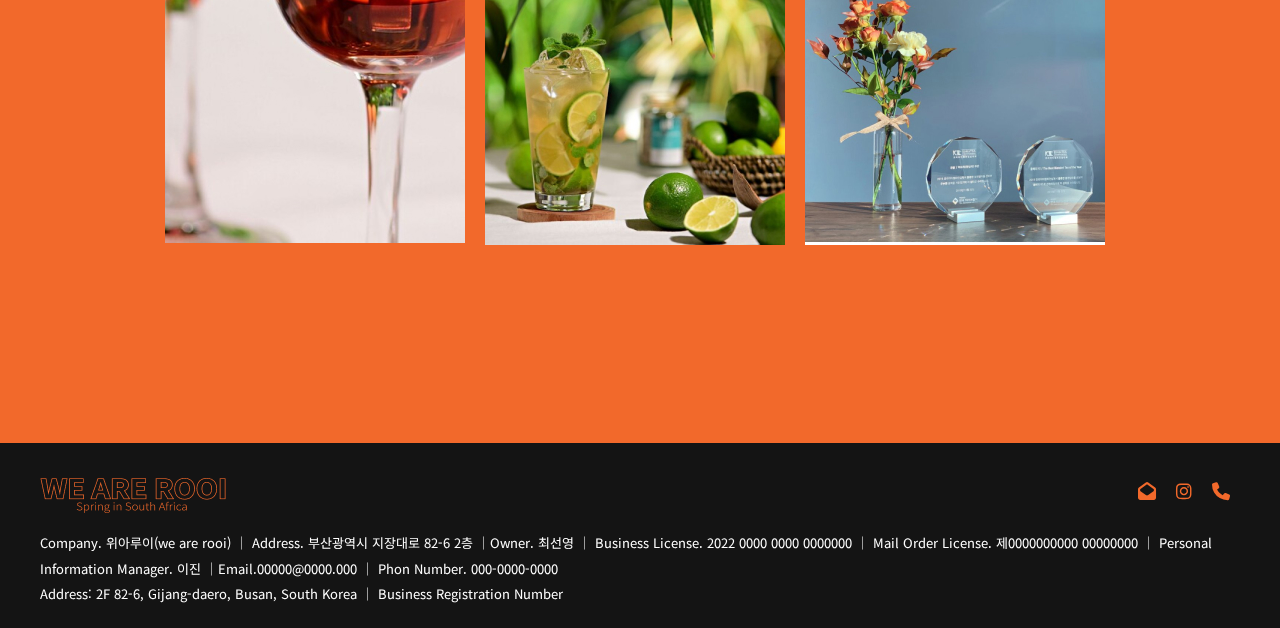
==== commit 20f5667d: "Add files via upload" ====
--- a/index.html
+++ b/index.html
@@ -70,12 +70,14 @@
           </li>
         </ul>
 
-        <ul class="n_ul02">
-        <li>
-          <a href="#" title="로그인">
-            <i class="fa-solid fa-user"></i>
-          </a>
-        </li>
+      <div class="n_ul02">
+        <ul>
+          <li>
+            <a href="#" title="로그인">
+              <i class="fa-solid fa-user"></i>
+            </a>
+          </li>
+        </ul>
         <!--검색창-->
         <fieldset id="search_box">
           <input type="search" id="search">
@@ -83,7 +85,7 @@
             <i class="fa-solid fa-magnifying-glass"></i>
           </label>
         </fieldset>
-      </ul>  
+      </div>  
     </nav>
 
     <div class="h_bottom">
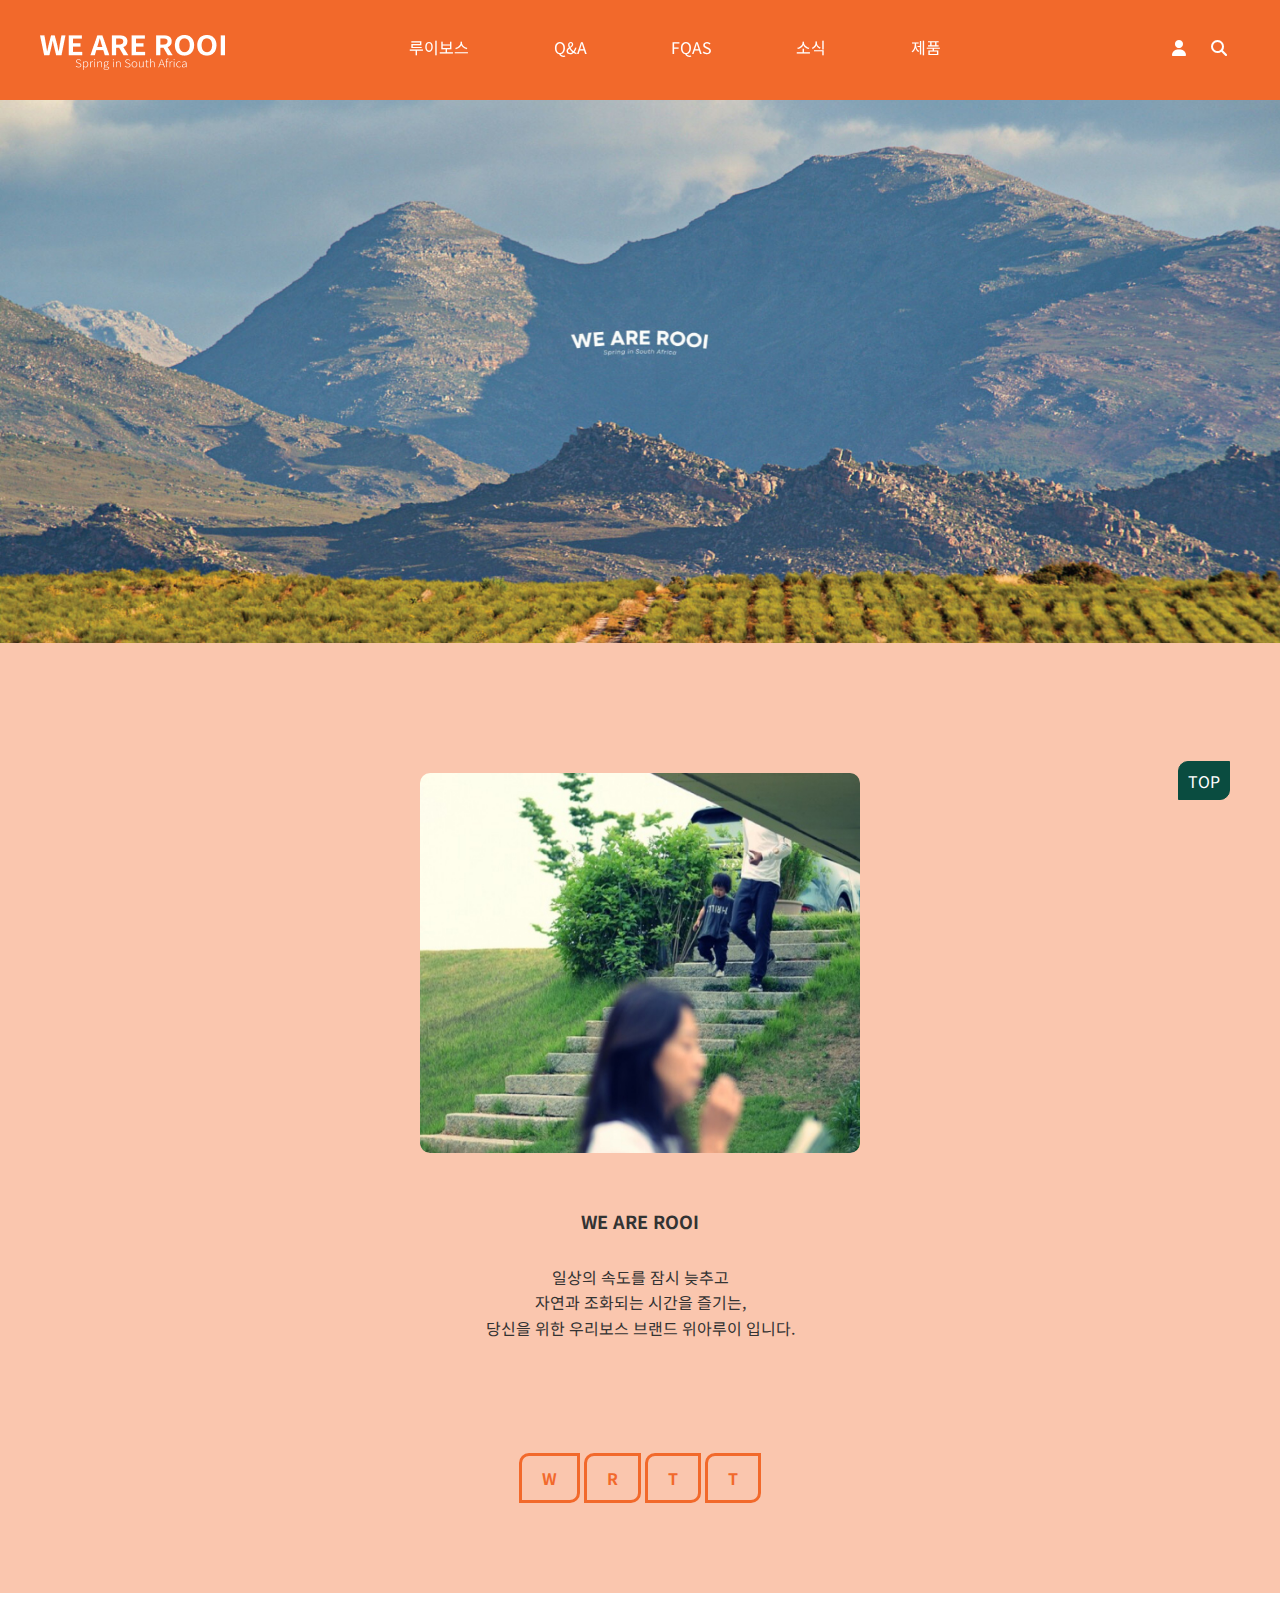
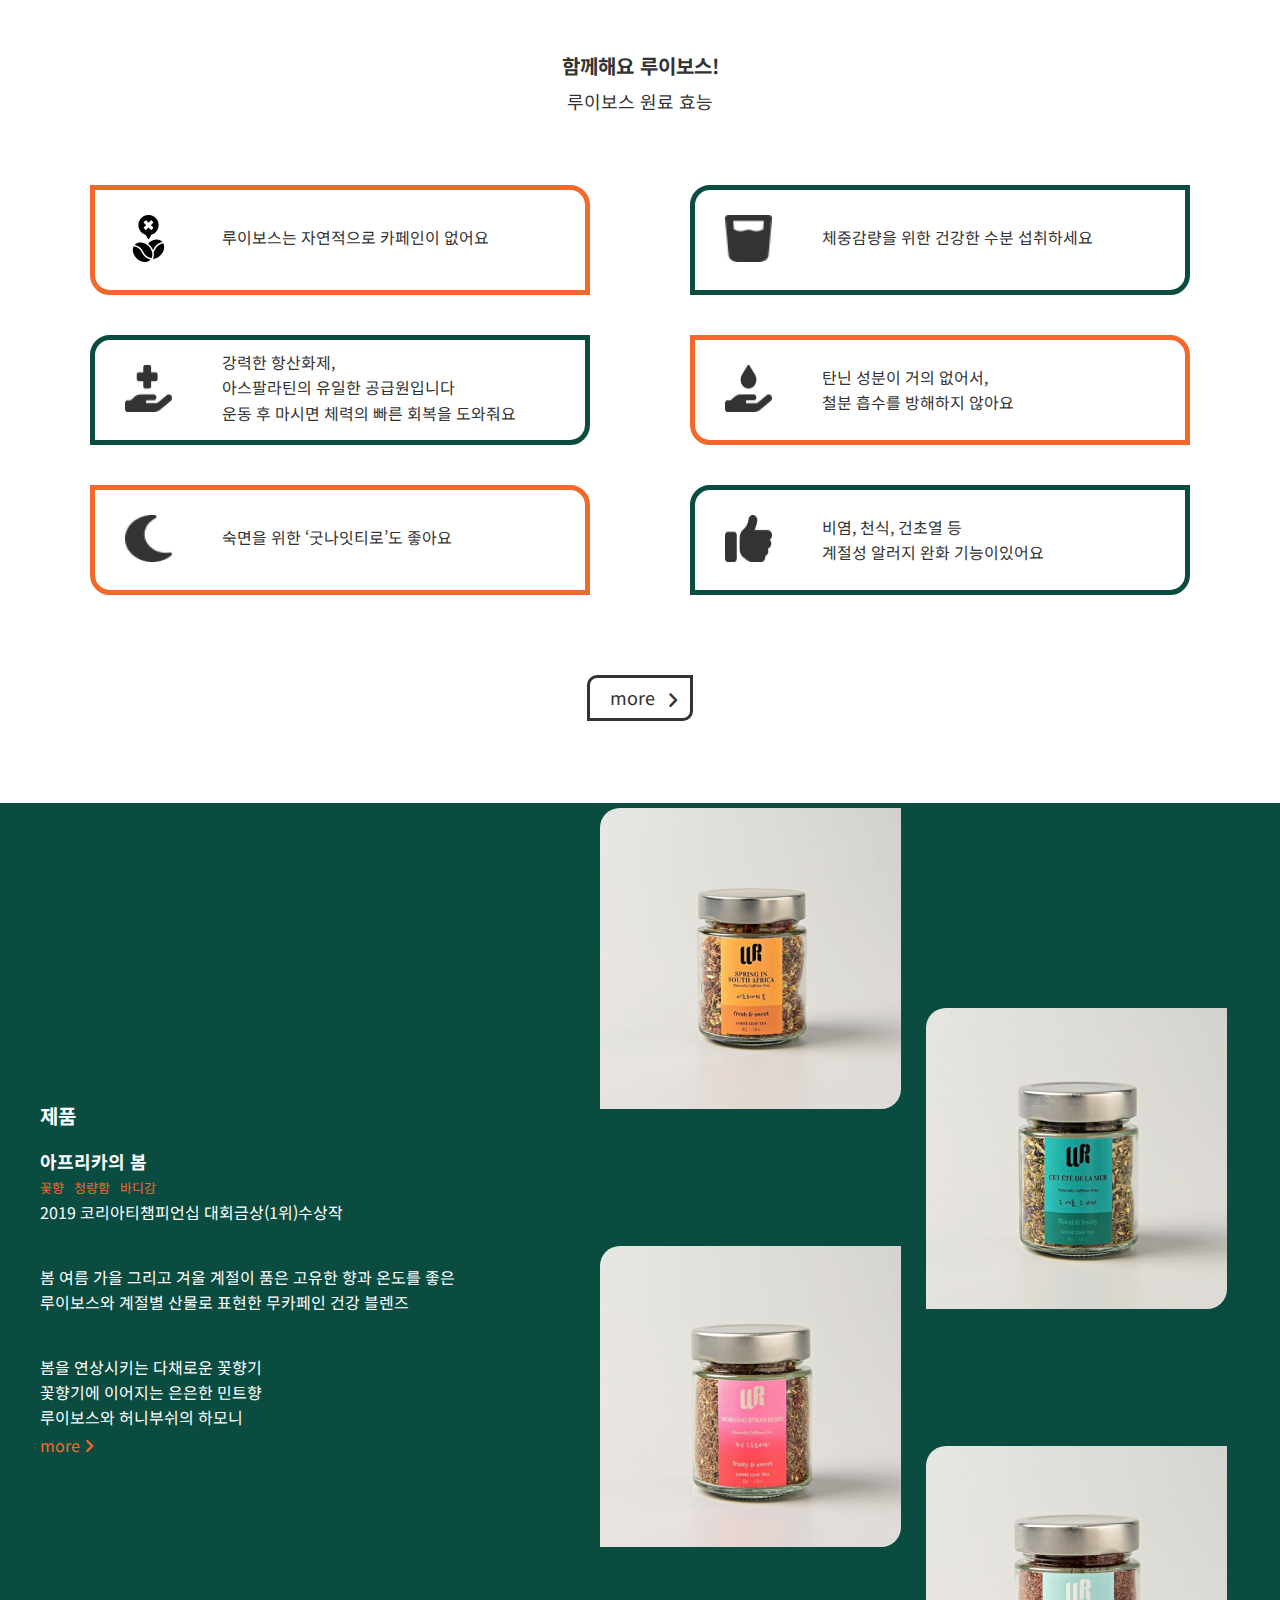
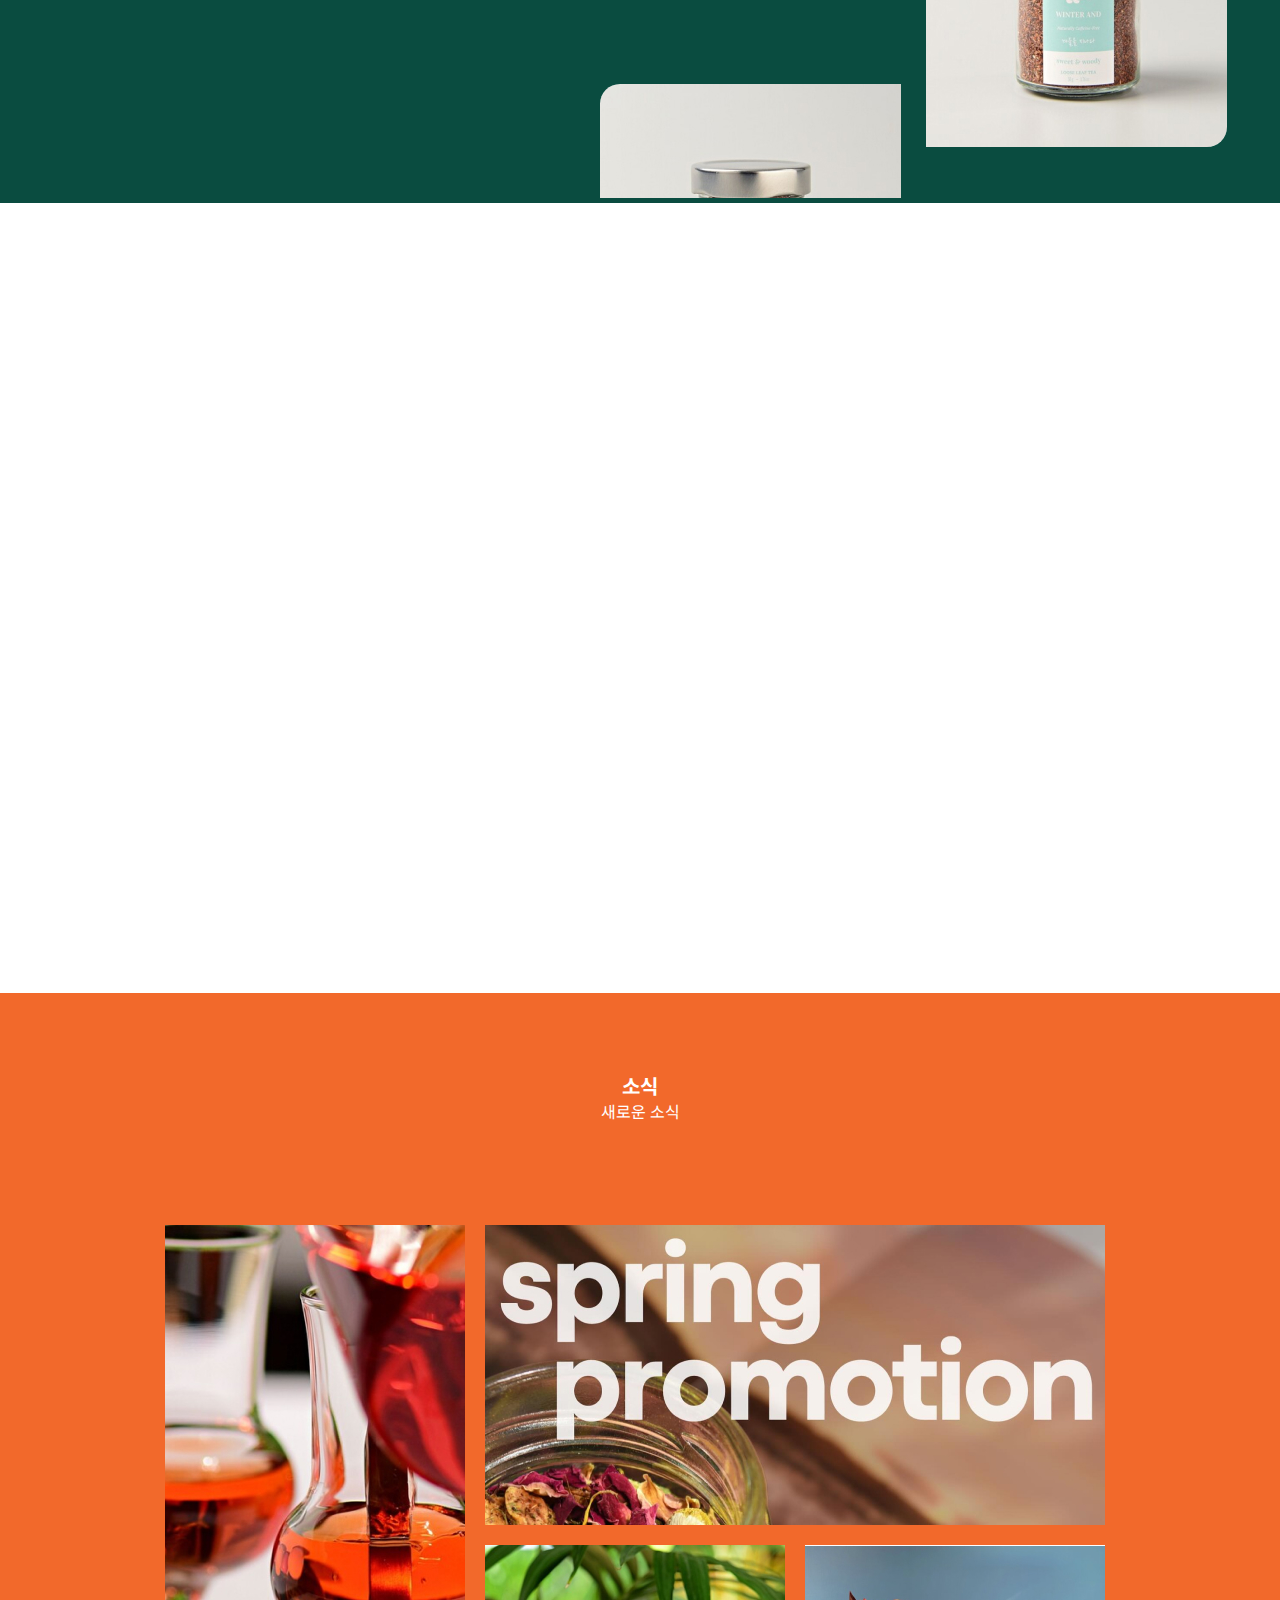
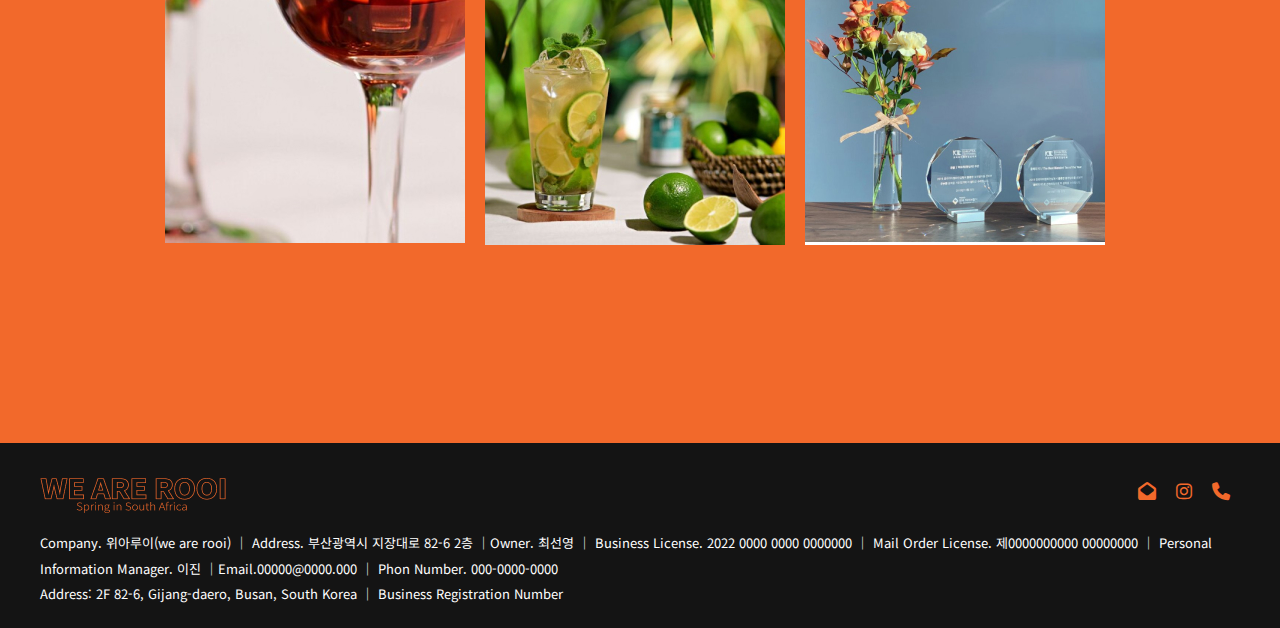
==== commit 5ba24f33: "Add files via upload" ====
--- a/index.html
+++ b/index.html
@@ -572,7 +572,7 @@
       </article>
     </section>
 
-    <a href="#" id="Top">TOP</a>
+
   </main>
 
 
@@ -623,6 +623,7 @@
         </address>
     </nav>
 
+    <a href="#" id="Top">TOP</a>
     </div>
   </footer>
 
@@ -654,6 +655,25 @@
       document.getElementById('result').style.backgroundColor=color;
     };
 
+    //top 버튼 올라가는거 스크립트
+    let scrollTop;
+    const t_btn=document.getElementById('Top');
+
+    window.addEventListener('scroll',function(){
+      scrollTop = window.scrollY;
+      // console.log(scrollTop);
+      //만약에 if 세로 스크롤값이 900px 이상일경우 scrollTop>900
+
+      if(scrollTop>=900){
+        //클래스 서식을 적용한다
+        t_btn.classList.add('act');
+        //(scrollTop<=900)을 쓸려면 else if를 써야한다
+      }else{
+        t_btn.classList.remove('act');
+      }
+      
+    });
+
 
 
 </script>
--- a/css/common.css
+++ b/css/common.css
@@ -36,11 +36,13 @@
 }
 .h_eader > nav{
   width: 1200px;
+  height: 280px;
   margin: 0 auto;
   /* background: #FAC6AE; */
   display: flex;
   padding: 10px 0px 0px 0px;
   position: relative;
+  z-index: 4;
 } 
 .h_eader > nav >h1{
   padding-top: 25px;
@@ -52,7 +54,7 @@
 /*마우스 오버 내비게이션*/
 .gnb:hover + .h_bottom{
   height: 200px;
-  z-index: 10;
+  z-index: 3;
 }
 
 /*루이보스 Q&A 소식 제품있는 ul태그*/
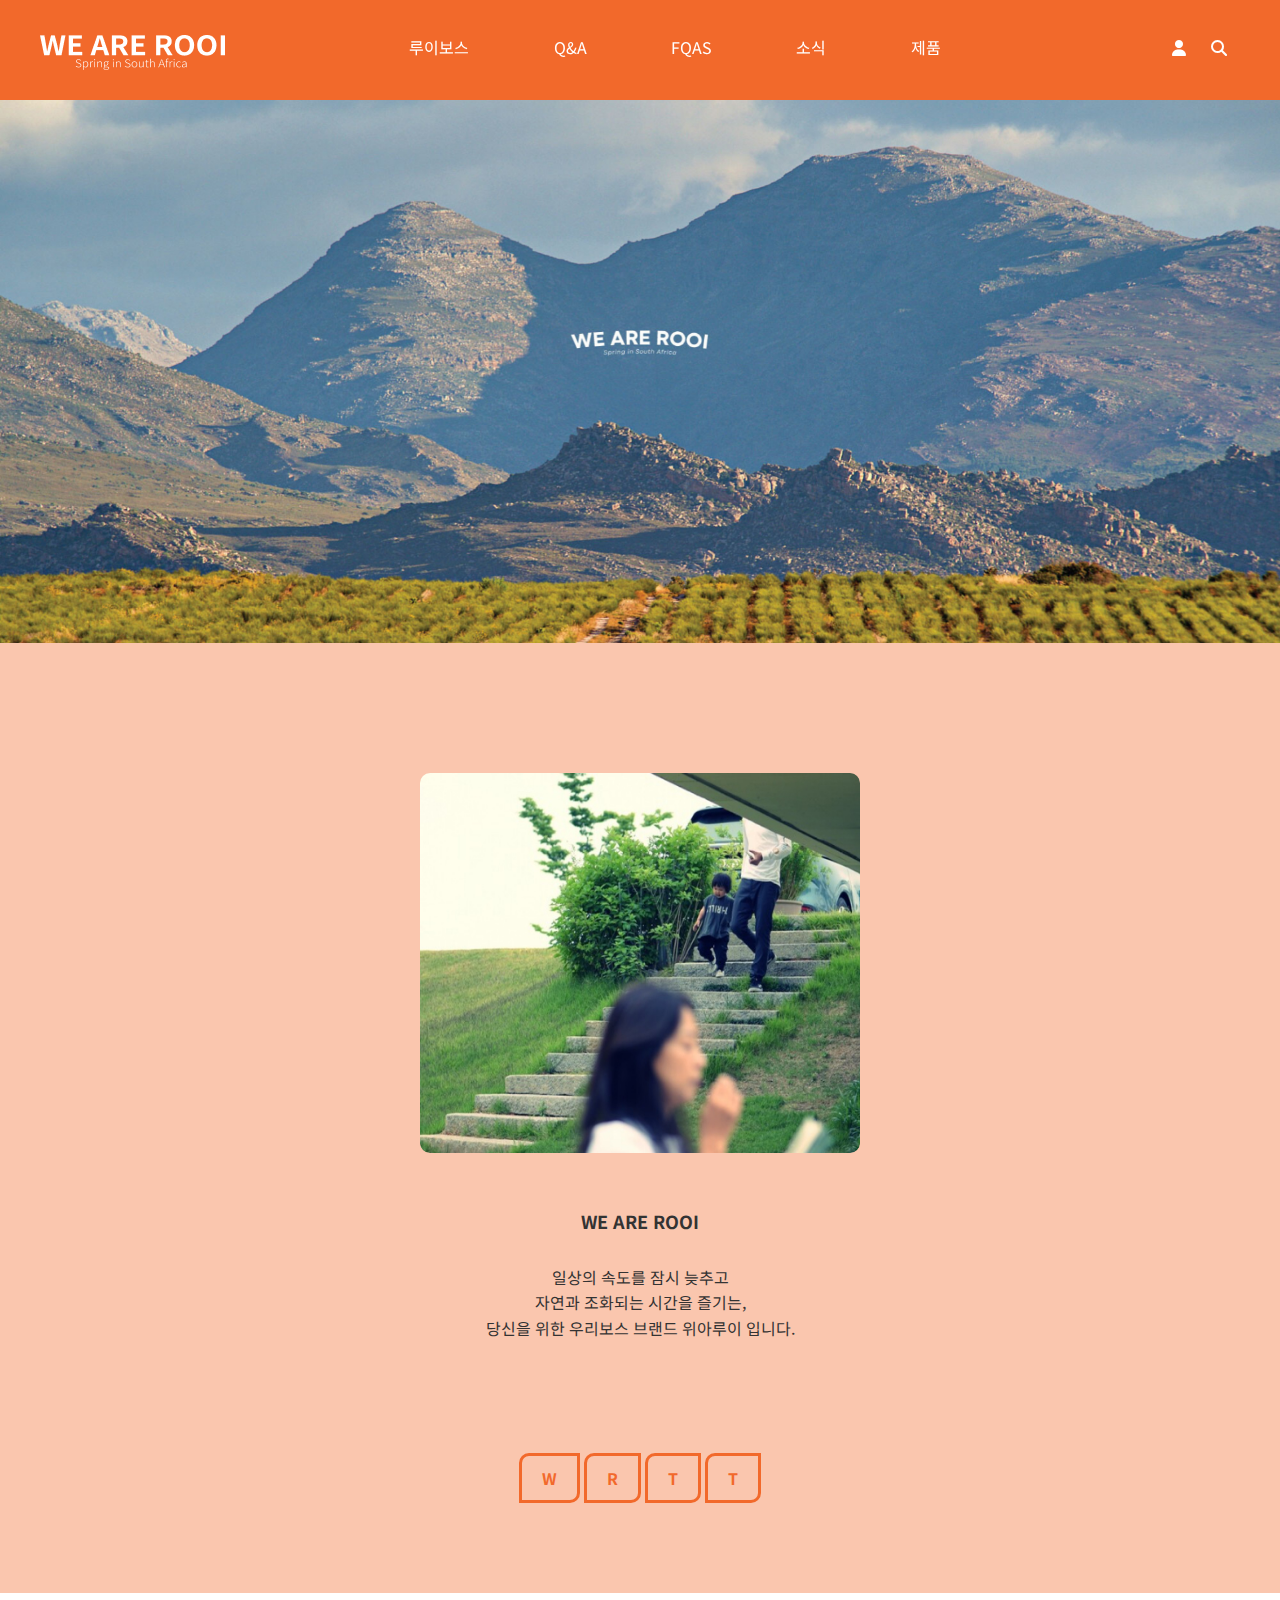
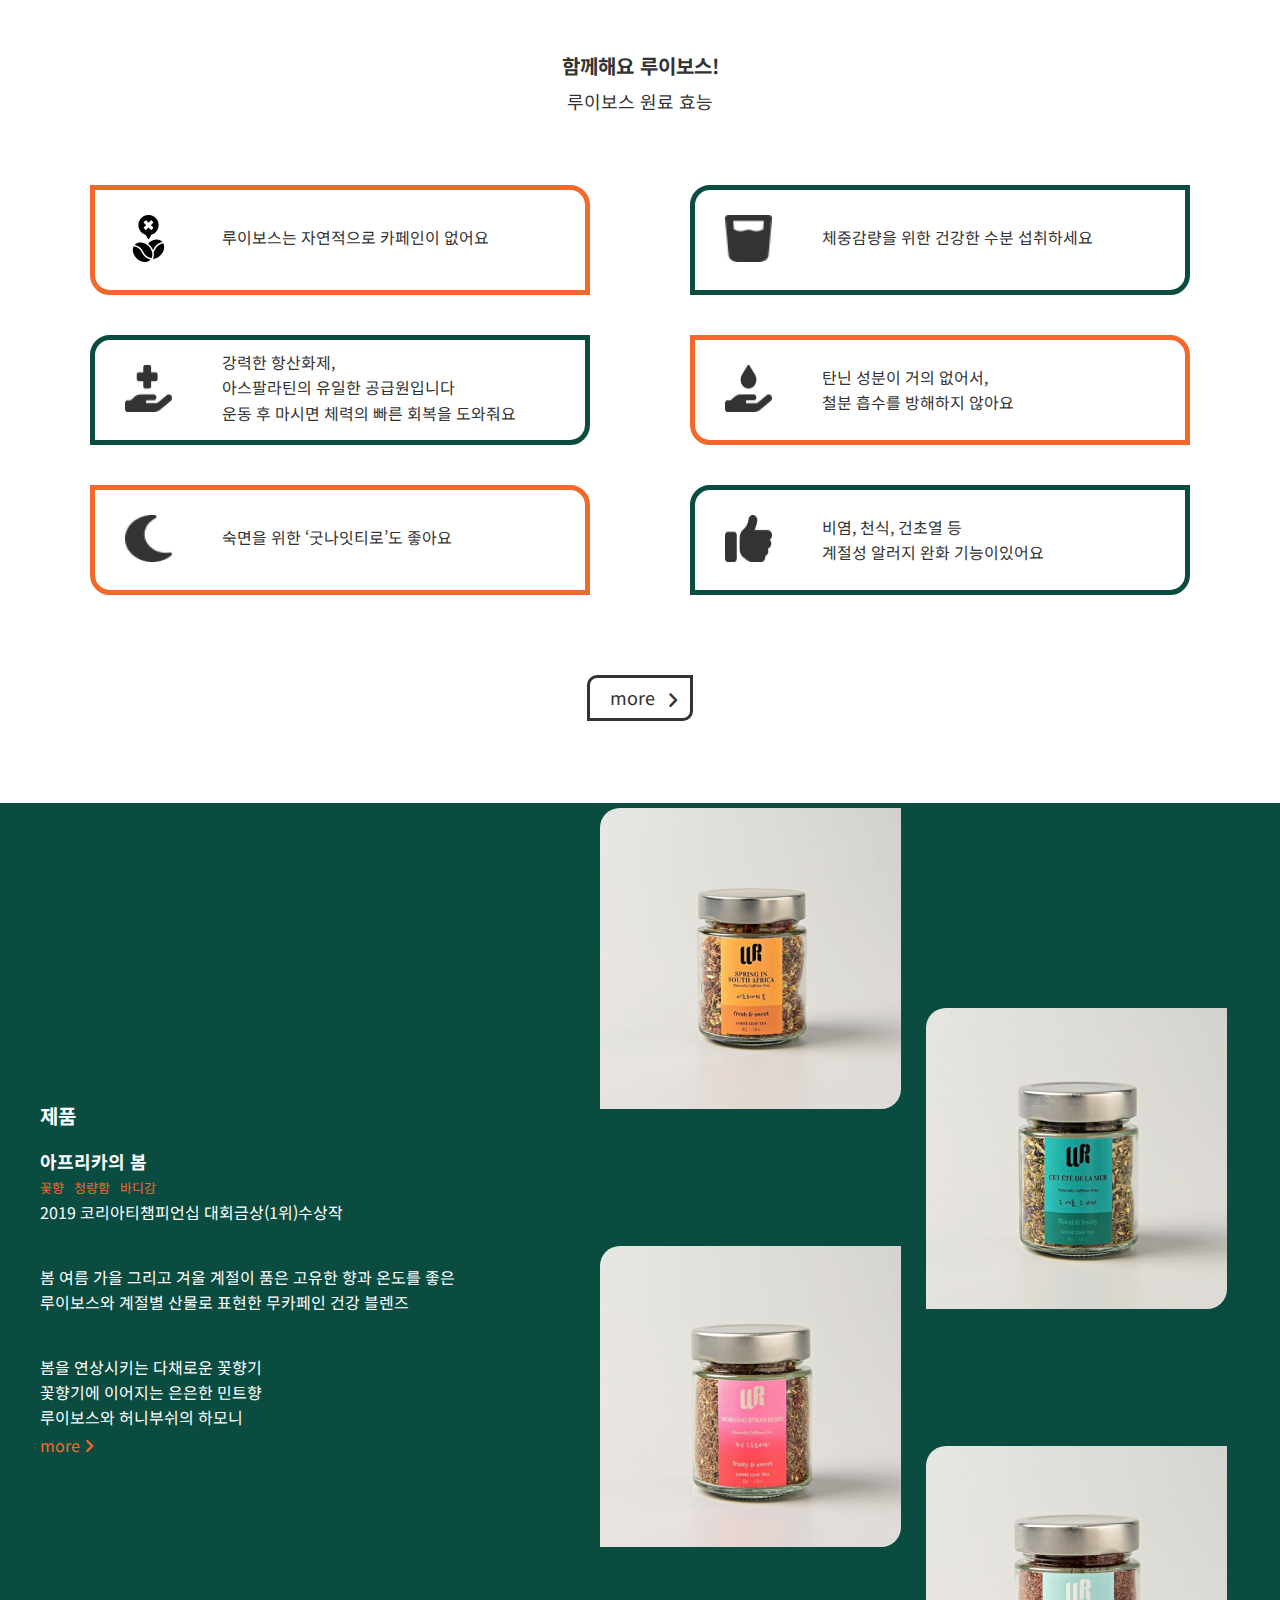
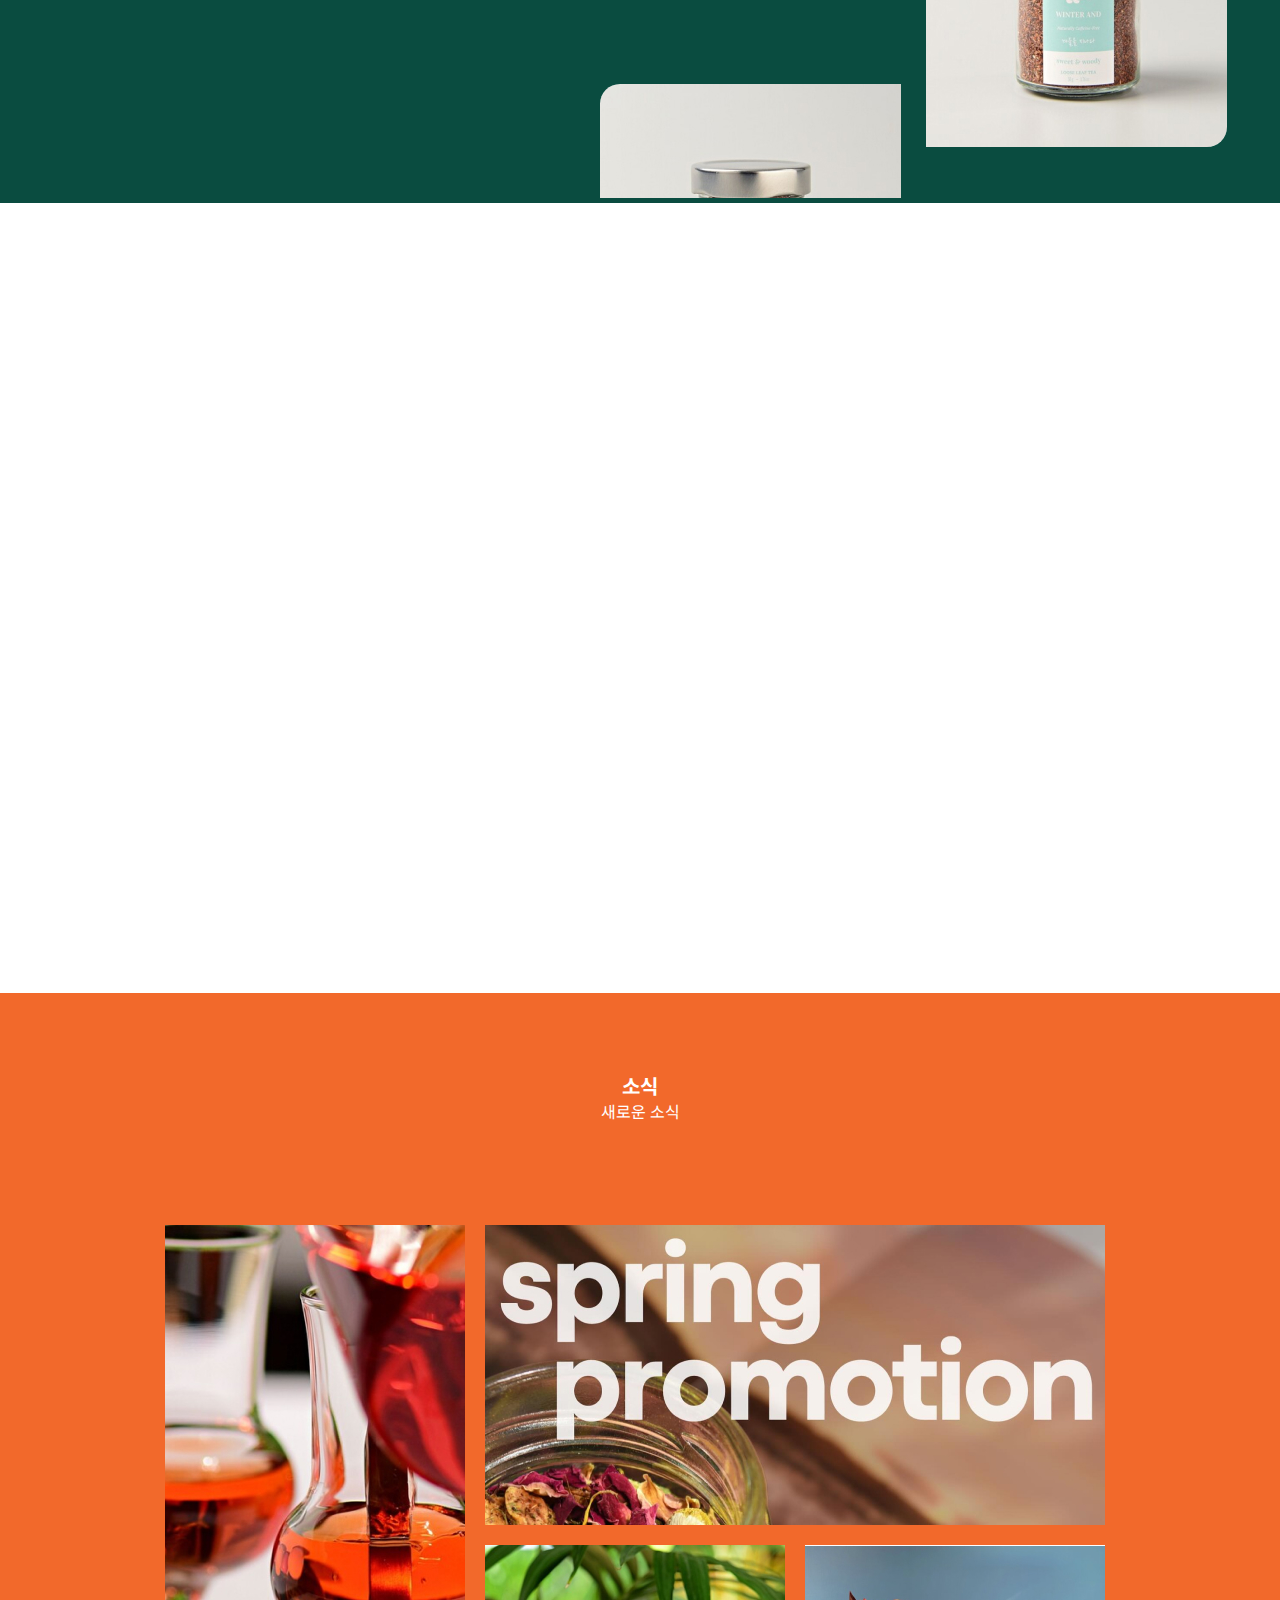
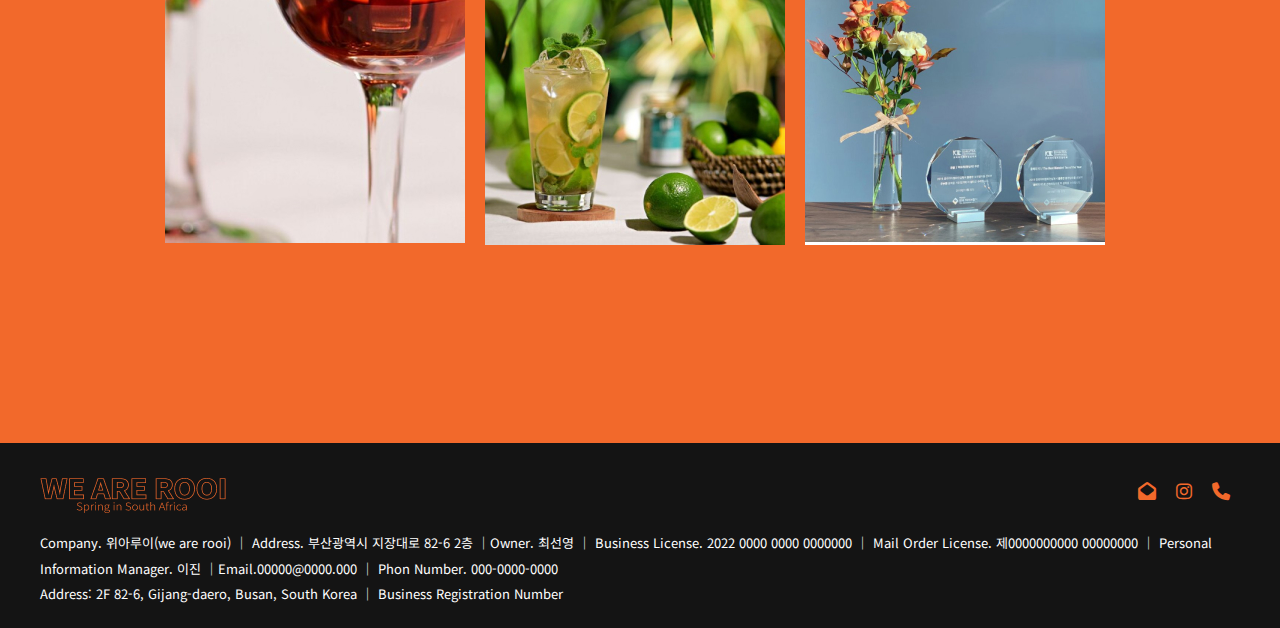
==== commit 5a64bf68: "Add files via upload" ====
--- a/index.html
+++ b/index.html
@@ -435,8 +435,8 @@
         <p class="more_p02">
           <a href="#" title="">
             more
+            <i class="fa-solid fa-angle-right"></i>
           </a>
-          <i class="fa-solid fa-angle-right"></i>
         </p>
         </article>
   
@@ -529,14 +529,14 @@
           <figure>
             <img src="./images/post_01.jpg" alt="소식1사진">
             <figcaption>
-              <a href="#" title="">Peach Rooibos</a> 
+              <a href="#" title="">Peach<br> Rooibos</a> 
             </figcaption>
           </figure>
           
           <figure>
             <img src="./images/post_02.jpg" alt="소식2사진">
             <figcaption>
-              <a href="#" title="">Spring Promotion</a> 
+              <a href="#" title="">Spring <br> Promotion</a> 
             </figcaption>
           </figure>
           <!-- <figure>
@@ -557,14 +557,14 @@
           <figure>
             <img src="./images/post_03.jpg" alt="소식 5 사진">
             <figcaption>
-              <a href="#" title="">Mojito Edition</a> 
+              <a href="#" title="">Mojito<br> Edition</a> 
             </figcaption>
           </figure>
   
           <figure>
             <img src="./images/post_04.jpg" alt="소식6사진">
             <figcaption>
-              <a href="#" title="">2019 코리아티챔피언십 수상</a> 
+              <a href="#" title="">2019 <br>코리아티챔피언십 수상</a> 
             </figcaption>
           </figure>
   
--- a/css/common.css
+++ b/css/common.css
@@ -17,6 +17,10 @@
   --font_wieht_bold:600;
 }
 
+html,body{
+  scroll-behavior: smooth;
+}
+
 body{ 
   font-family: "Noto Sans KR", sans-serif, Arial;
   font-size: var(--font_size_16);
@@ -36,7 +40,7 @@
 }
 .h_eader > nav{
   width: 1200px;
-  height: 280px;
+  height: 100px;
   margin: 0 auto;
   /* background: #FAC6AE; */
   display: flex;
@@ -52,7 +56,7 @@
   display: flex;
 }
 /*마우스 오버 내비게이션*/
-.gnb:hover + .h_bottom{
+.gnb:hover ~ .h_bottom{
   height: 200px;
   z-index: 3;
 }
@@ -186,4 +190,22 @@
   font-size: 13px;
   color: var(--color06);
   font-style: normal;
+}
+
+/*탑버튼 서식*/
+#Top{
+  position: fixed;
+  bottom: 100px; right: 50px;
+  width: 50px; height: 30px;
+  border: 1px solid #0A4C40;
+  background: var(--color03);
+  border-radius: 10px 0px 10px 0px;
+  text-align: center;
+  padding-top: 7px;
+  color: var(--color06);
+  display: none;
+}
+
+.act{
+  display: block !important;
 }--- a/css/main.css
+++ b/css/main.css
@@ -17,18 +17,7 @@
 }
 .hide{display: none;}
 /*탑버튼*/
-#Top{
-  position: fixed;
-  bottom: 100px; right: 50px;
-  width: 50px; height: 30px;
-  border: 1px solid #0A4C40;
-  background: var(--color03);
-  border-radius: 10px 0px 10px 0px;
-  text-align: center;
-  padding-top: 7px;
-  color: var(--color06);
-  /* display: none; */
-}
+
 
 /*헤더 아래 이미지*/
 .slide01{
@@ -208,6 +197,18 @@
 .more_p01 i{
   position: absolute;
   top:14px; right: 12px;
+  color: var(--color01);
+}
+.more_p01:hover{
+  background: var(--color03);
+  color: white;
+  border: 3px solid var(--color03);
+}
+.more_p01:hover  a{
+  color: white;
+}
+.more_p01:hover i{
+  color: var(--color06);
 }
 
 
@@ -222,9 +223,20 @@
 }
 .more_p02 a{
   color: var(--color02); 
+  padding: 0px;
 }
 .more_p02 i{
   color: var(--color02);
+}
+
+.more_p02:hover{
+  color: white;
+}
+.more_p02:hover  a{
+  color: white;
+}
+.more_p02:hover i{
+  color: var(--color06);
 }
 
 
@@ -399,6 +411,17 @@
   position: absolute;
   top:14px; right: 12px;
 }
+.more_p03:hover{
+  background: var(--color06);
+  color: white;
+  border: 3px solid var(--color06);
+}
+.more_p03:hover  a{
+  color: var(--color01);
+}
+.more_p03:hover i{
+  color: var(--color01);
+}
 
 
 /*컨텐츠 5 소식*/
@@ -477,8 +500,19 @@
   display: block;
   top: -307px;
 }
+/*소식부분 오버시 나오는거 글자 위치 조정인데 왜 안될까*/
+.grid_gallery figcaption >a{
+  position: absolute;
+  left: 10px;
+  bottom: -80%;
+}
 /*1번 이미지만 따로 서식 적용*/
 .grid_gallery figure:first-child:hover >figcaption{
   display: block;
   top: -625px ;
+}
+.grid_gallery figure:first-child >figcaption:hover >a{
+  position: absolute;
+  left: 10px;
+  bottom: -90%;
 }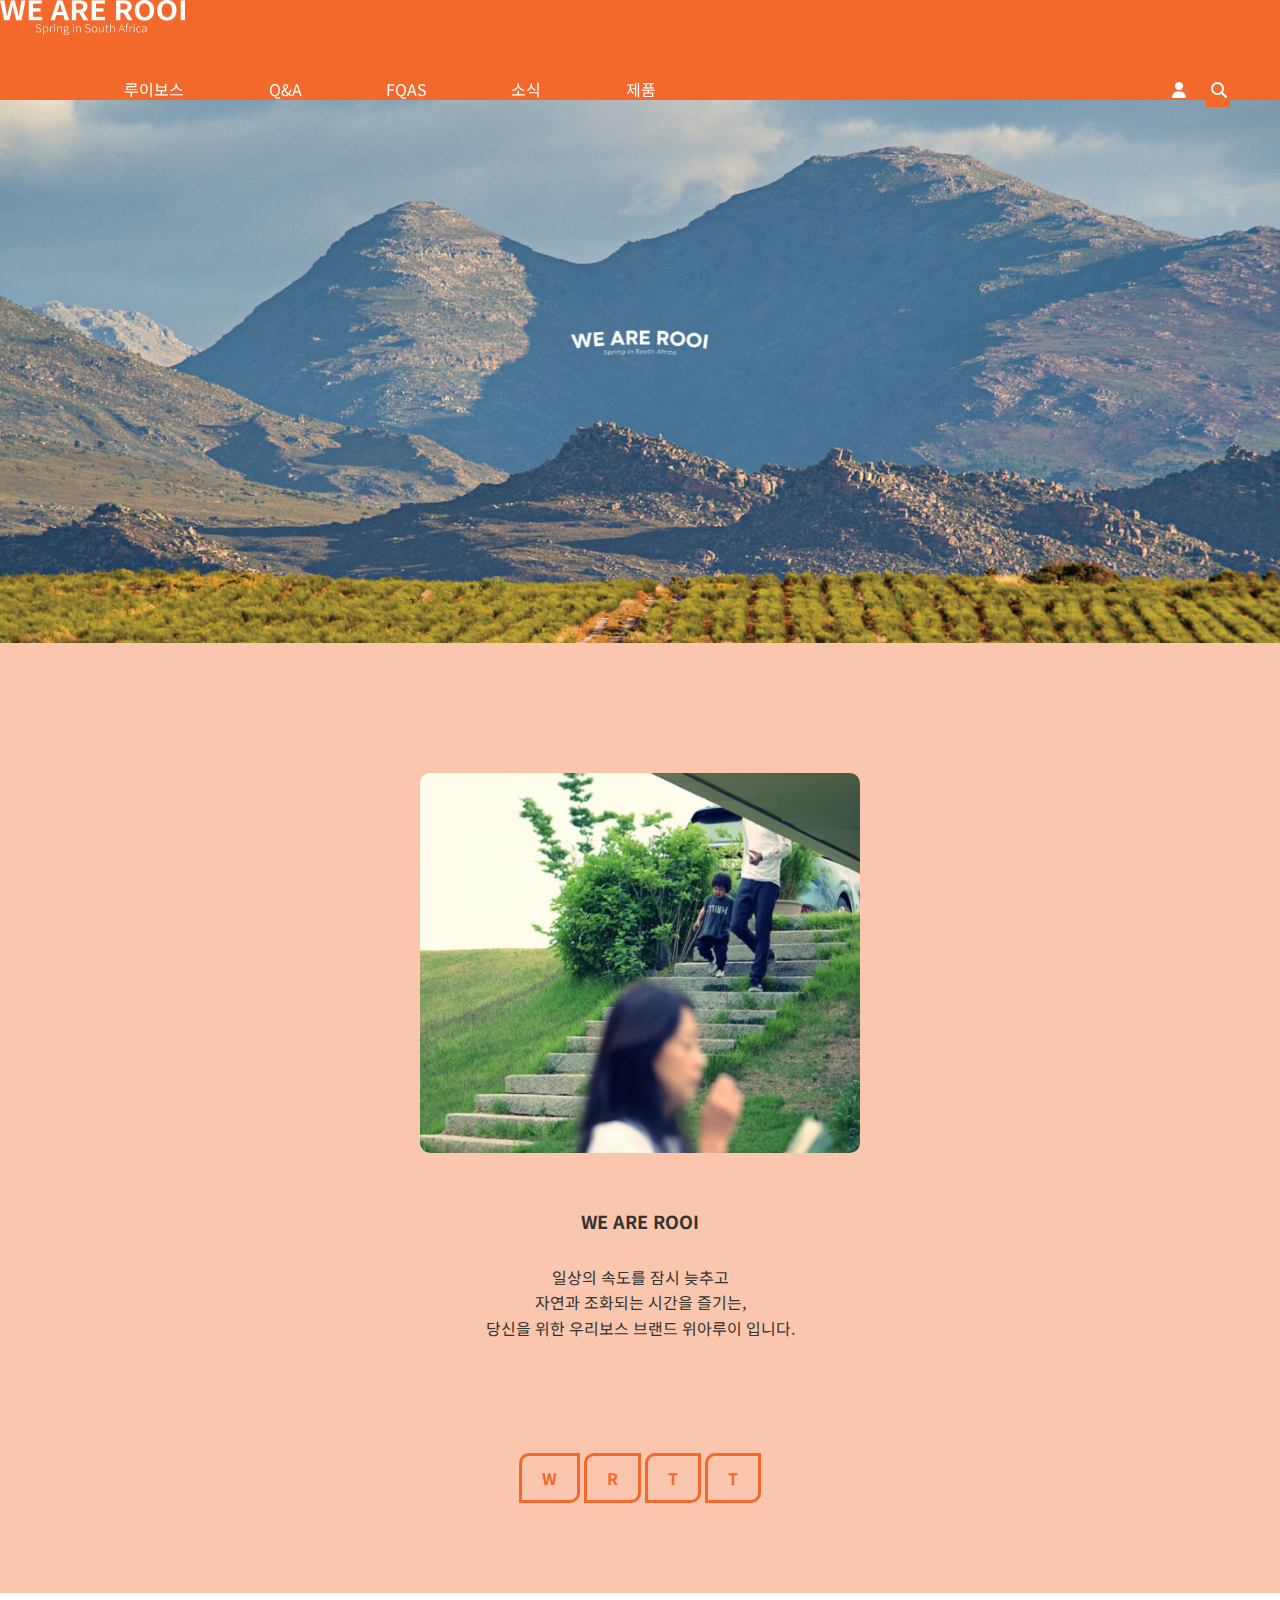
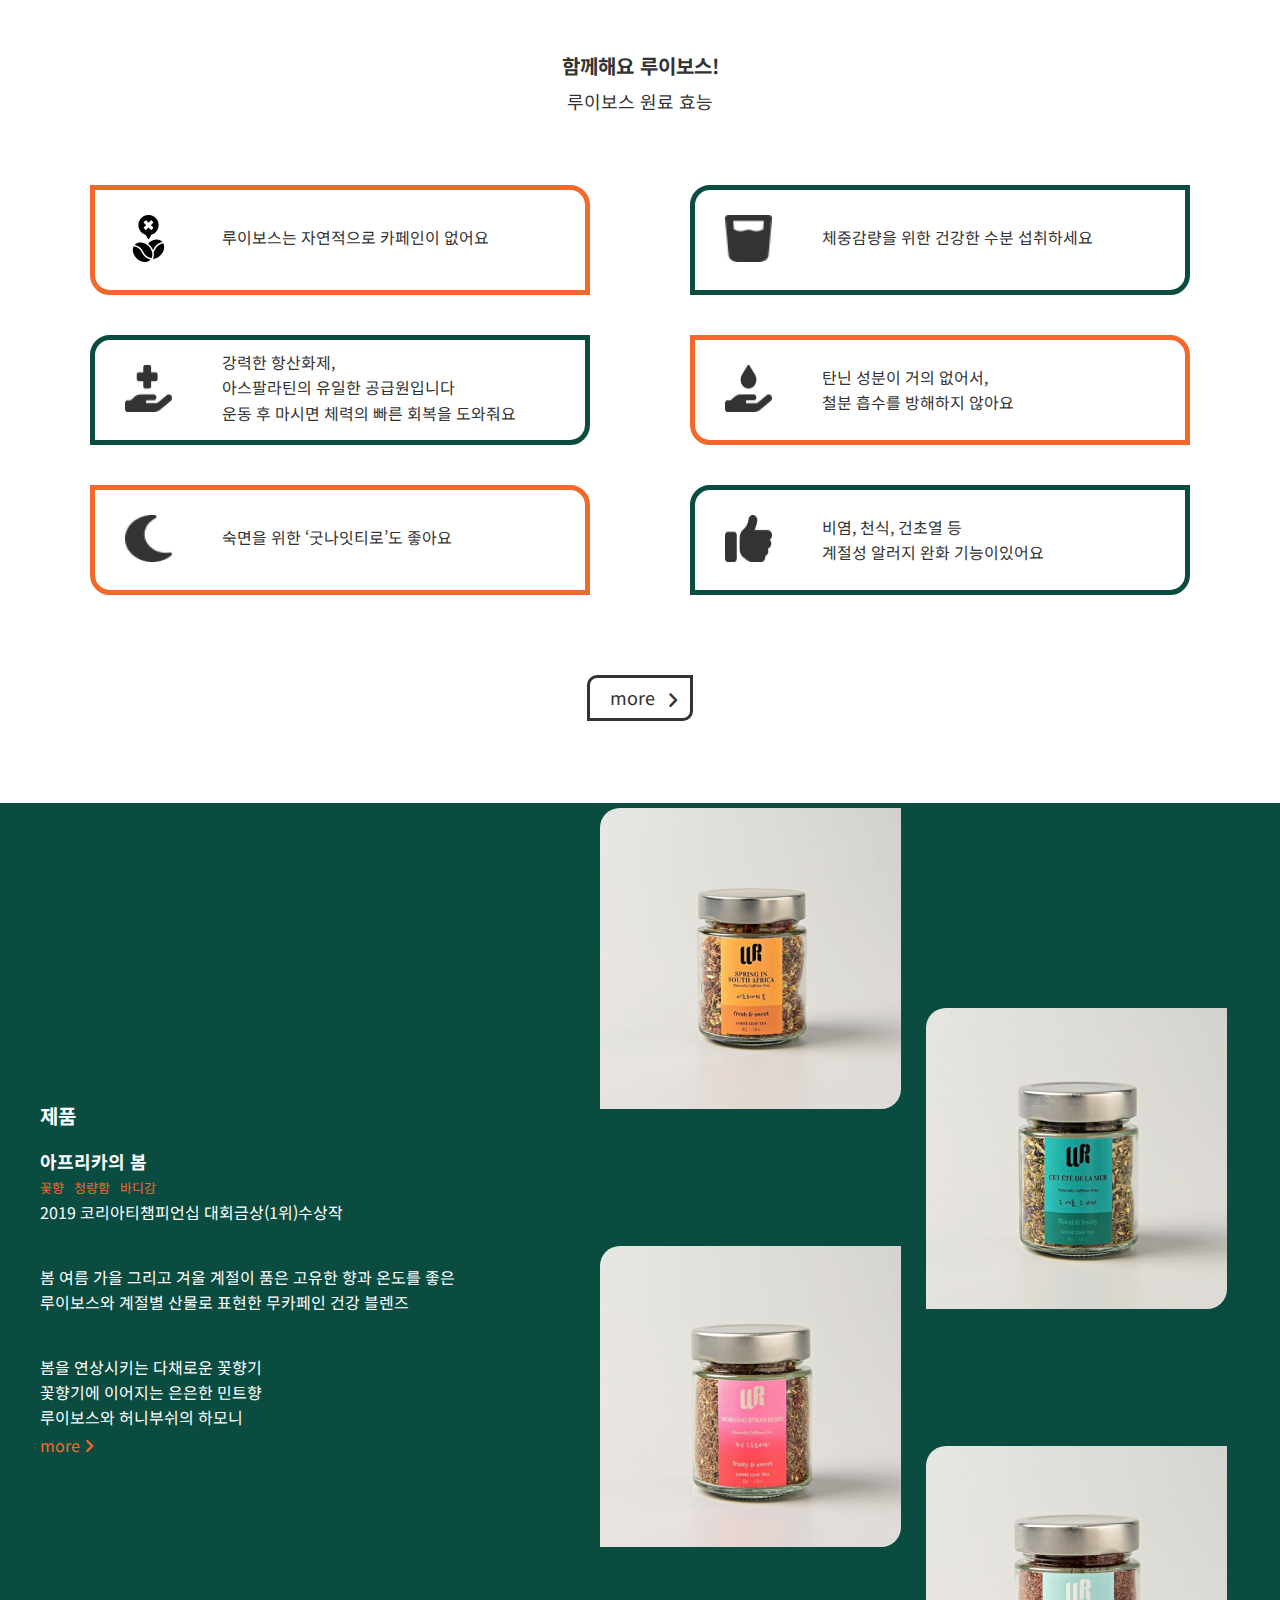
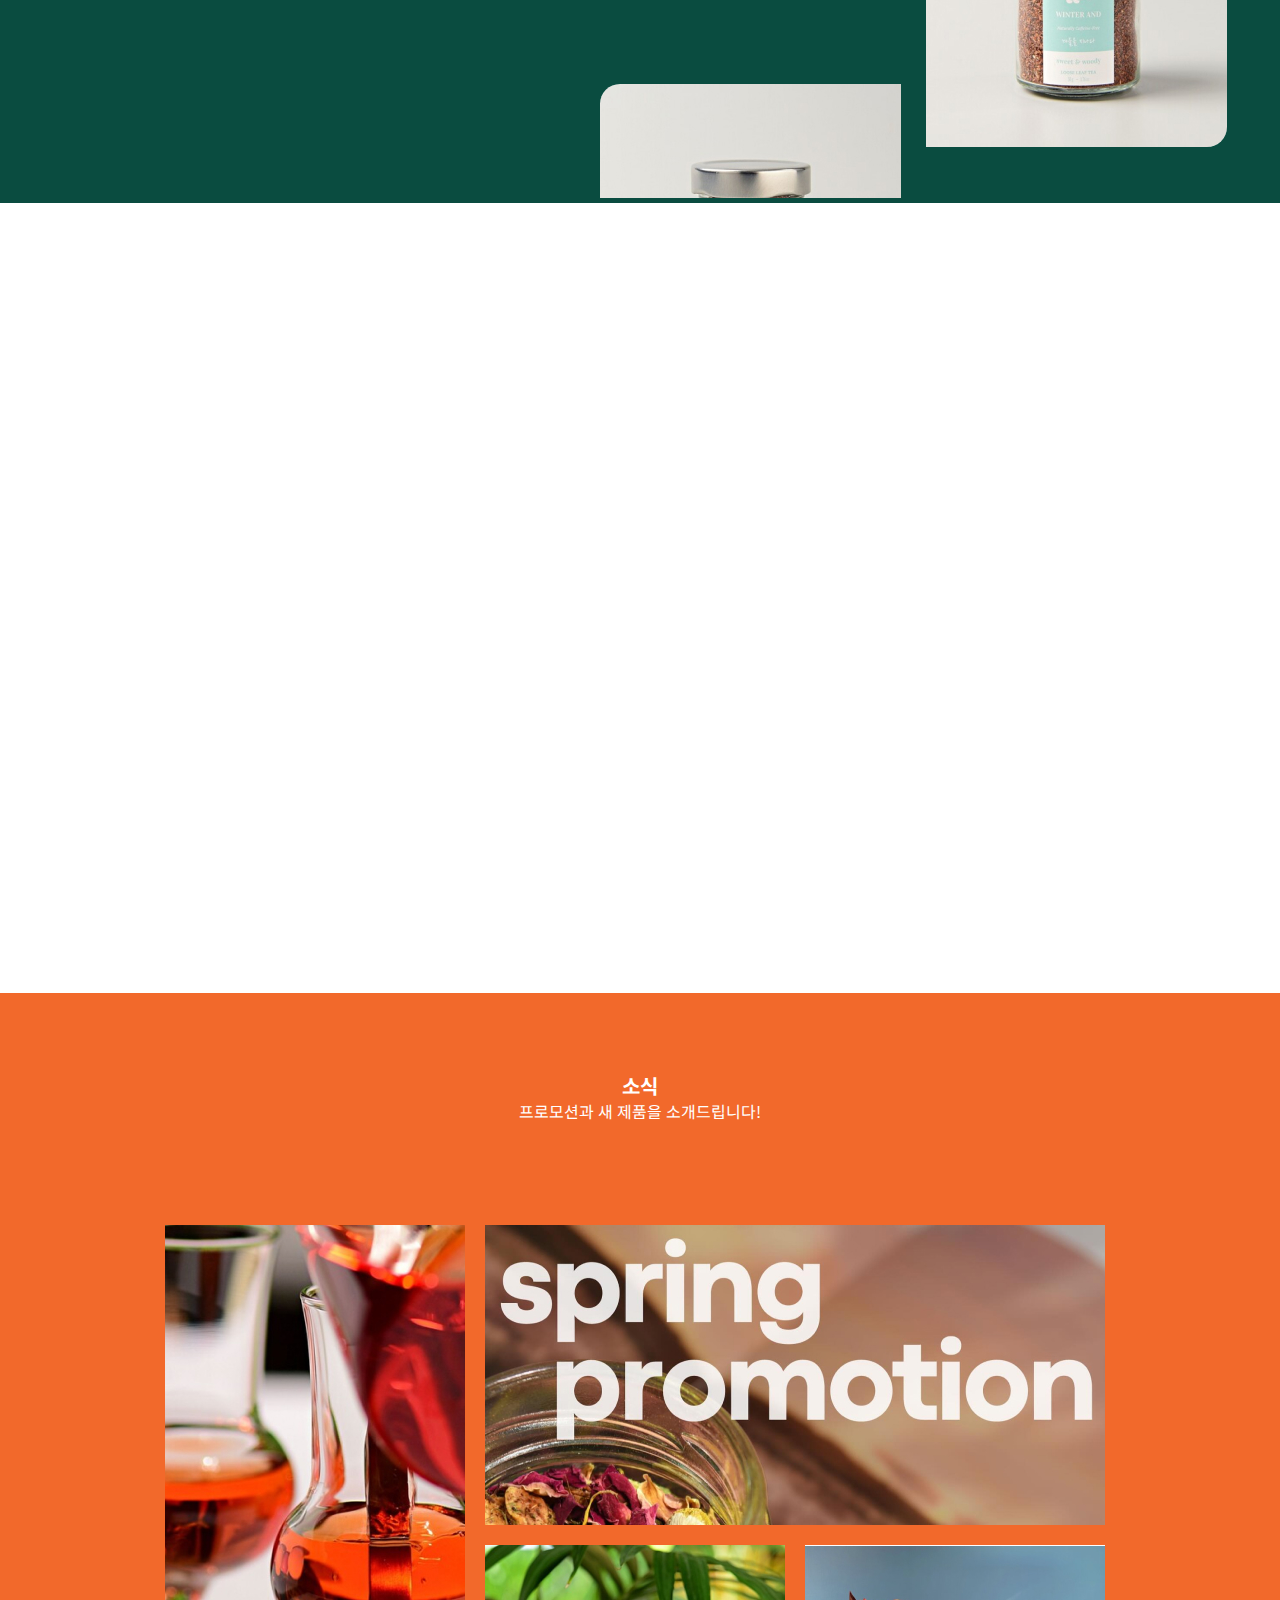
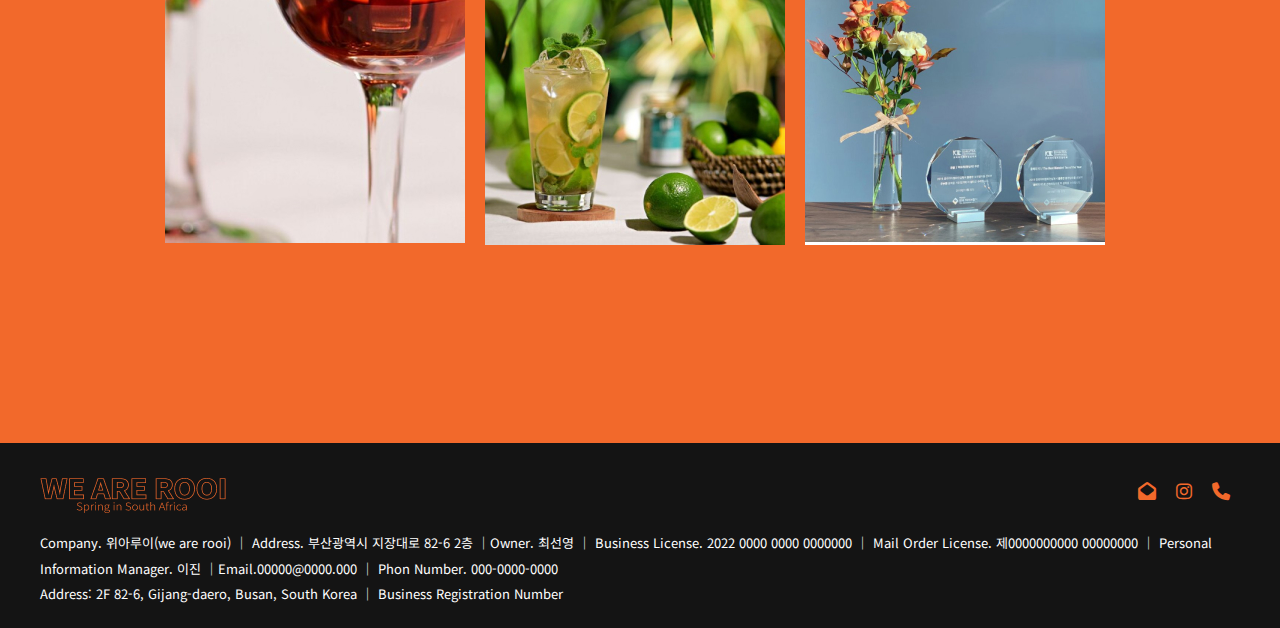
==== commit b21bcd91: "Add files via upload" ====
--- a/index.html
+++ b/index.html
@@ -49,13 +49,13 @@
   <!--헤더 영역 시작-->
   <header>
     <div class="h_eader">
+      <h1>
+        <a href="#" title="">
+          <img src="./images/h1_header.png" alt="헤더 로고">
+        </a>
+      </h1>
+
     <nav class="gnb">
-        <h1>
-          <a href="#" title="">
-            <img src="./images/h1_header.png" alt="헤더 로고">
-          </a>
-        </h1>
-
         <ul class="n_ul01">
           <li >
             <a href="#" title="루이보스">루이보스</a>
@@ -120,6 +120,7 @@
         </nav>
       </div>
     </div>
+
 
   </div>
 </header>
@@ -524,7 +525,7 @@
       <article>
         <h3>소식</h3>
         <!--그리드 배치 시작-->
-        <p>새로운 소식</p>
+        <p>프로모션과 새 제품을 소개드립니다!</p>
         <div class="grid_gallery">
           <figure>
             <img src="./images/post_01.jpg" alt="소식1사진">
